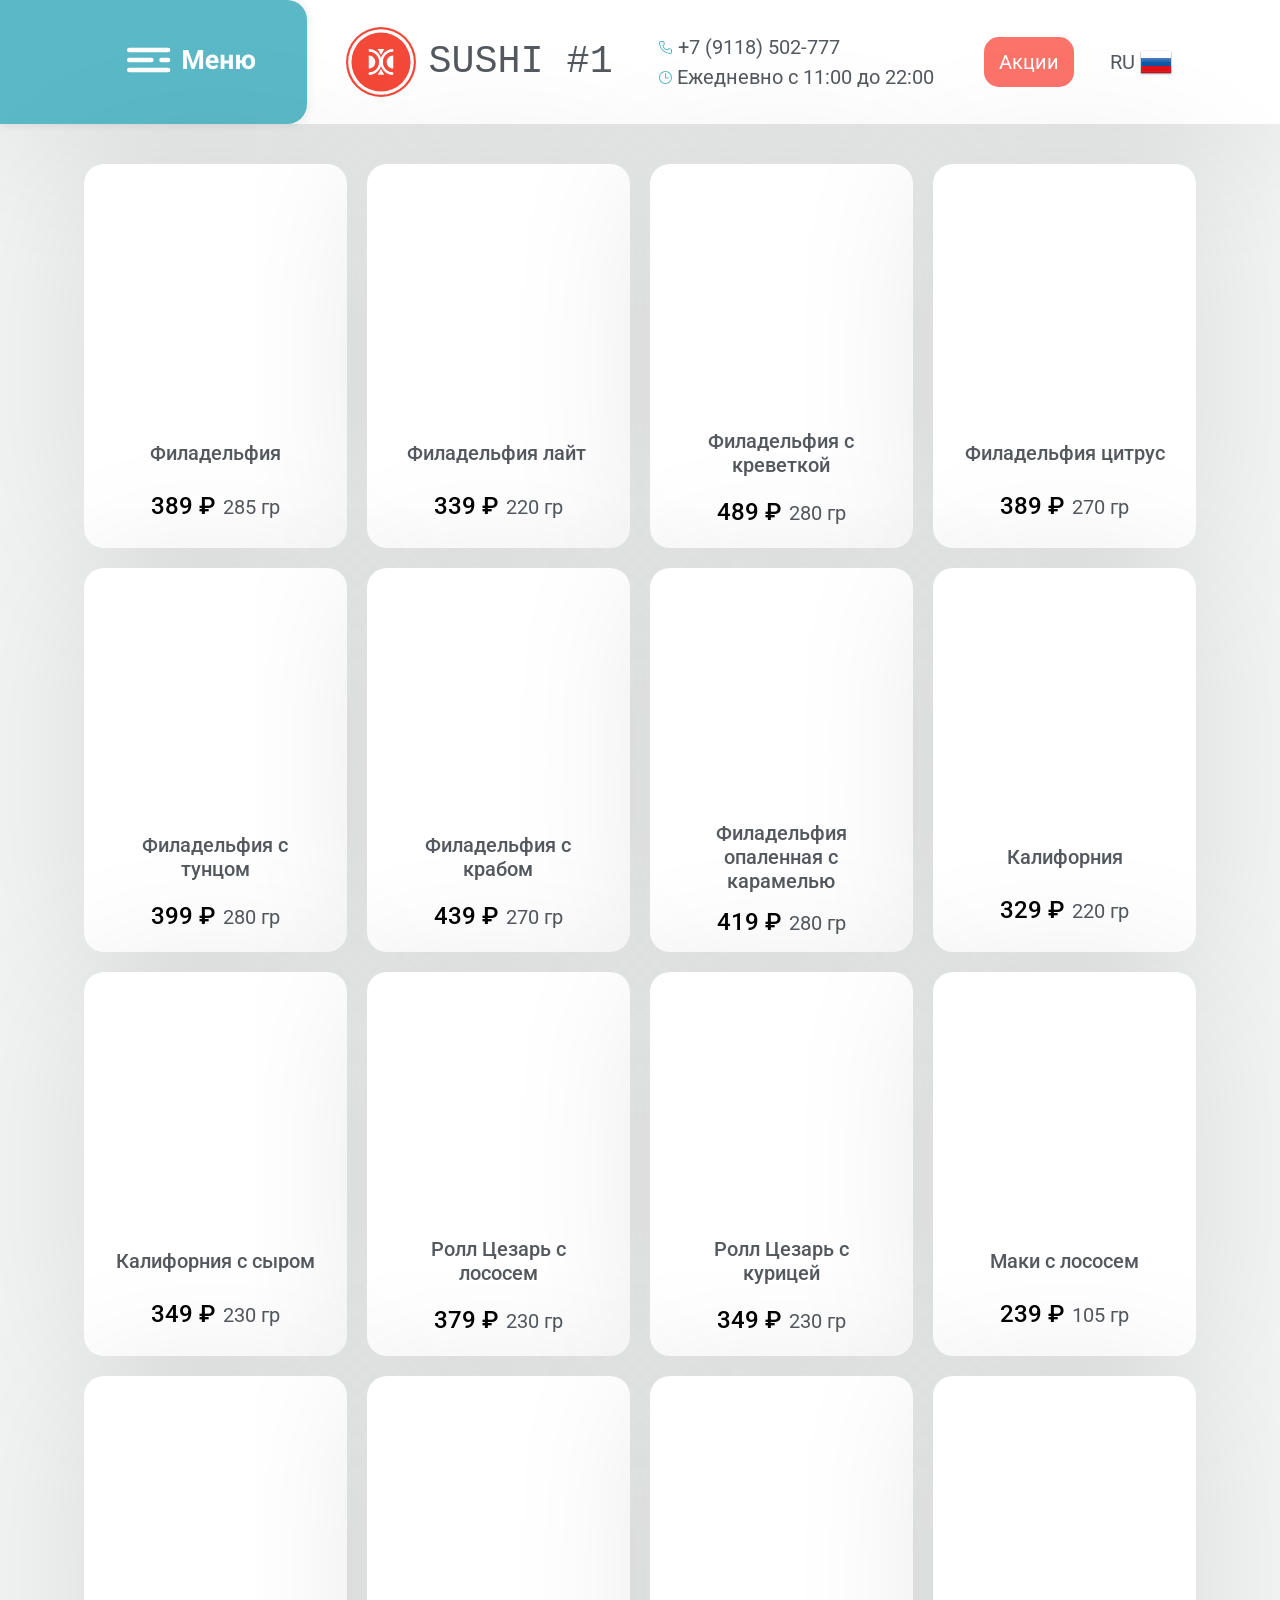
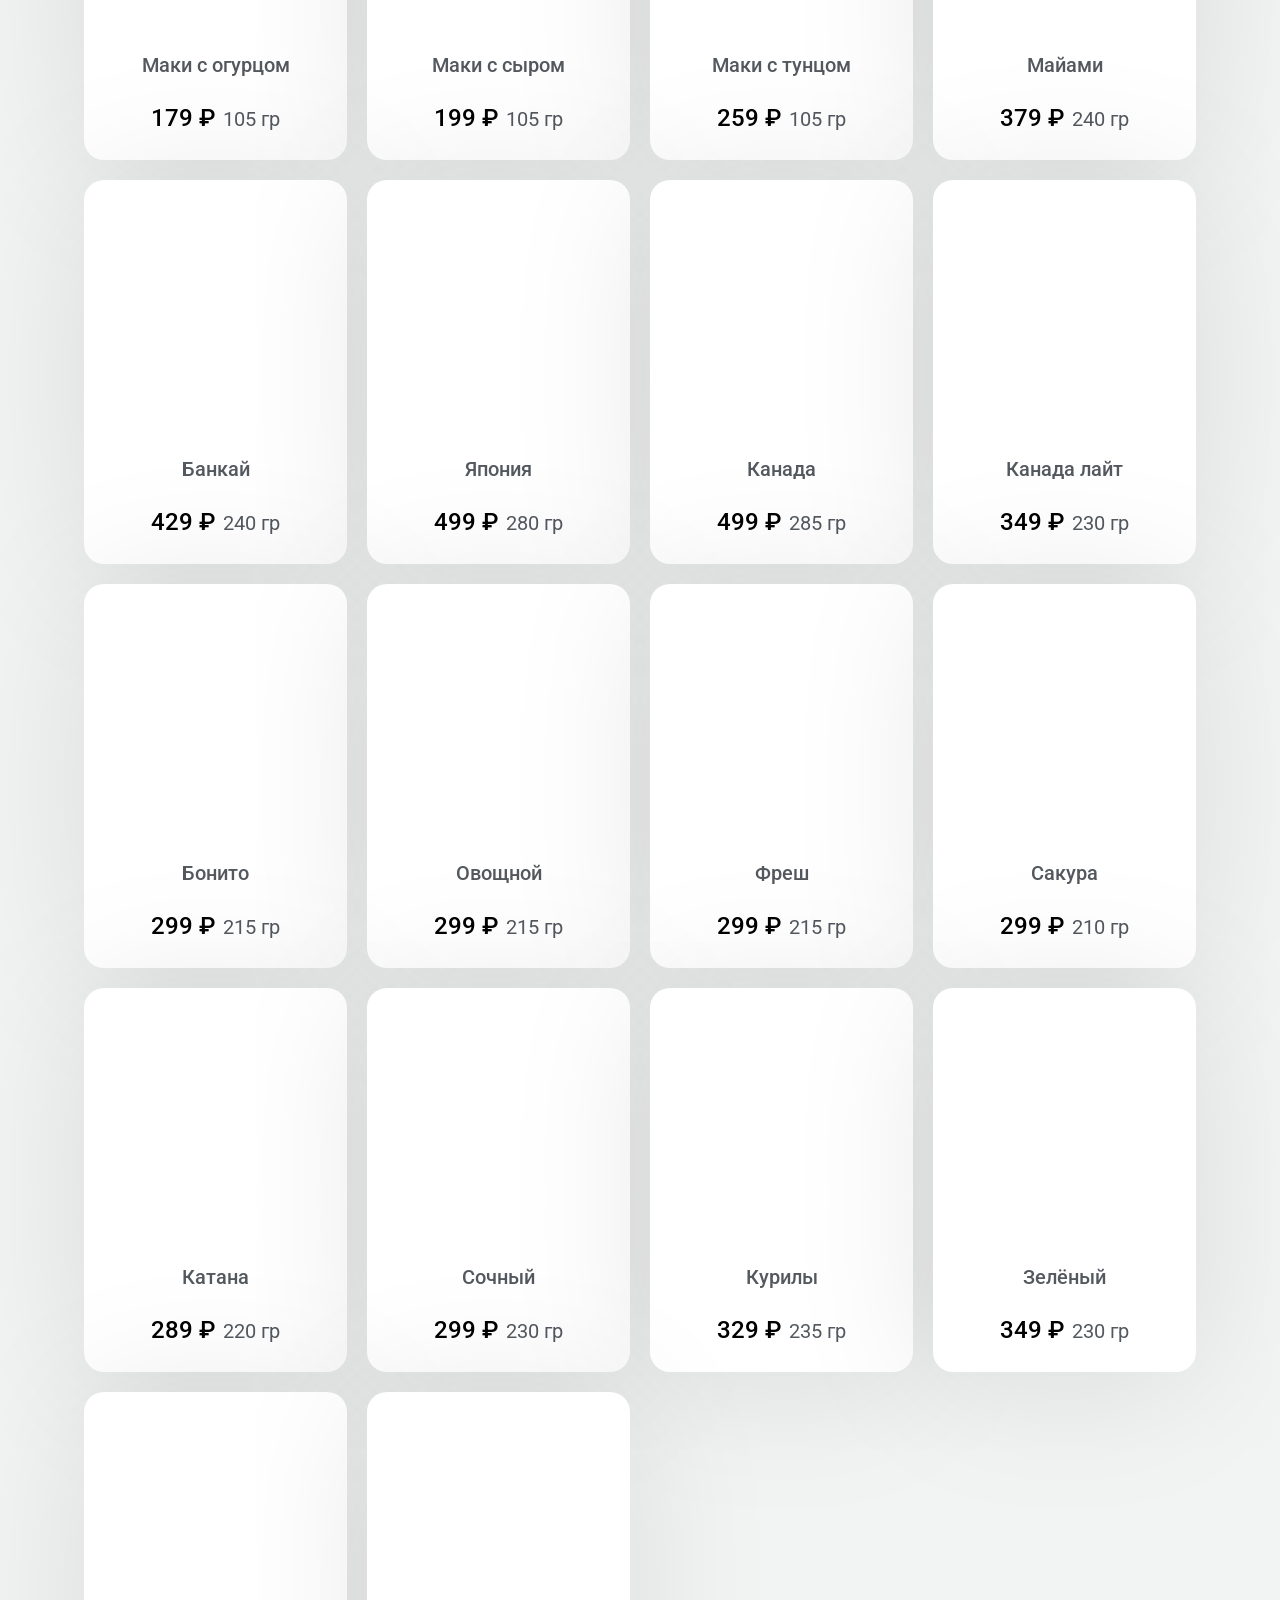
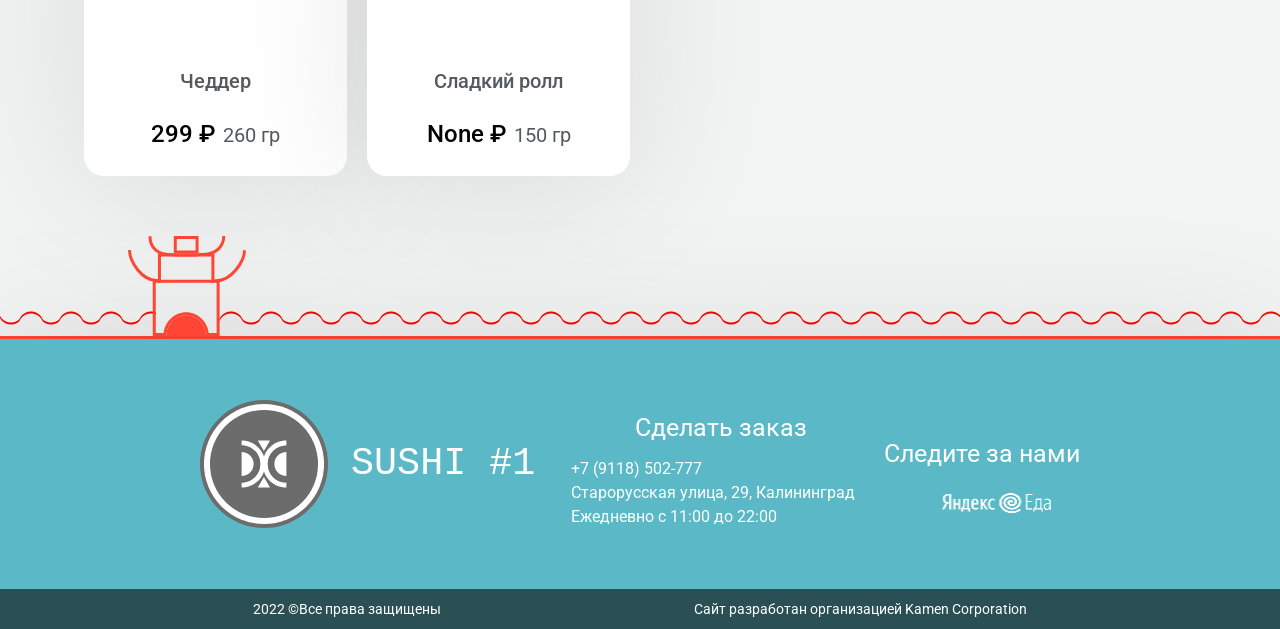
==== category/1/index.html @ 510347b5 "host" ====
<!DOCTYPE html>
<html lang="ru">
<head>
	<meta charset="utf-8">
	<meta name="viewport" content="width=device-width, initial-scale=1">
	<link href='https://fonts.googleapis.com/css?family=Roboto%3A100%2C100italic%2C200%2C200italic%2C300%2C300italic%2C400%2C400italic%2C500%2C500italic%2C600%2C600italic%2C700%2C700italic%2C800%2C800italic%2C900%2C900italic%7CRoboto+Slab%3A100%2C100italic%2C200%2C200italic%2C300%2C300italic%2C400%2C400italic%2C500%2C500italic%2C600%2C600italic%2C700%2C700italic%2C800%2C800italic%2C900%2C900italic&subset=cyrillic&ver=5.6.7' rel='stylesheet' type='text/css'>
	<link rel="stylesheet" href="https://maxcdn.bootstrapcdn.com/bootstrap/4.0.0/css/bootstrap.min.css" integrity="sha384-Gn5384xqQ1aoWXA+058RXPxPg6fy4IWvTNh0E263XmFcJlSAwiGgFAW/dAiS6JXm" crossorigin="anonymous">
    <link rel="stylesheet" href="/static/css/style.css">
    <link rel="stylesheet" href="/static/css/adaptive.css">
	<link rel="stylesheet" id="elementor-icons-shared-0-css" href="https://gotakimi.ru/wp-content/plugins/elementor/assets/lib/font-awesome/css/fontawesome.min.css?ver=5.15.1" type="text/css" media="all">
    <script src="../../static/js/script.js"></script>
	<title>
	Холодные роллы
</title>
</head>

<body>
<div class="default-header">
	<header>
		<div class="menu-button" onClick="document.location='/'" style="display: flex;">
            <img style="" width="130em" height="120em" src="../../static/media/logo/menu.svg" alt="">
        </div>
		<div onClick="document.location='/'" style="display: flex; align-items: center; cursor: pointer;">
            <img style="margin-left: 3vw;" width="70px" height="70px" src="../../static/media/logo/logo.svg" alt="">
        </div>
		<div onClick="document.location='/'" class="header-object def-header-object-label" style="cursor: pointer; font-family: 'Courier New'; font-size: calc(3vw * 1); width: 16vw; line-height: 30px">
			SUSHI #1
		</div>

		<div class="header-object" style="margin-left: 1vw; width: 300px; ">
			<div class="header-object-vertical" style="">
				<span>
					<svg xmlns="http://www.w3.org/2000/svg" width="14" height="13" viewBox="0 0 14 13" fill="none"><path d="M11.5048 13H11.4198C1.59476 12.435 0.199762 4.145 0.00476241 1.615C-0.01095 1.41829 0.0123067 1.22041 0.0731999 1.03271C0.134093 0.844999 0.231426 0.671152 0.359621 0.521126C0.487817 0.3711 0.644355 0.247844 0.820268 0.15842C0.99618 0.0689955 1.18801 0.0151609 1.38476 4.68795e-07H4.13976C4.34004 -0.000193413 4.53576 0.0597553 4.70158 0.172081C4.86739 0.284407 4.99566 0.443935 5.06976 0.630001L5.82976 2.5C5.90294 2.68177 5.9211 2.88104 5.88199 3.07305C5.84287 3.26505 5.74821 3.44134 5.60976 3.58L4.54476 4.655C4.71112 5.60037 5.16385 6.47183 5.84171 7.15148C6.51957 7.83112 7.38983 8.28615 8.33476 8.455L9.41976 7.38C9.56051 7.24308 9.73846 7.15063 9.9314 7.11417C10.1244 7.07771 10.3238 7.09887 10.5048 7.175L12.3898 7.93C12.573 8.00644 12.7294 8.13571 12.8389 8.30134C12.9484 8.46696 13.0062 8.66144 13.0048 8.86V11.5C13.0048 11.8978 12.8467 12.2794 12.5654 12.5607C12.2841 12.842 11.9026 13 11.5048 13ZM1.50476 1C1.37215 1 1.24498 1.05268 1.15121 1.14645C1.05744 1.24022 1.00476 1.36739 1.00476 1.5V1.54C1.23476 4.5 2.70976 11.5 11.4748 12C11.5405 12.0041 11.6063 11.9951 11.6685 11.9737C11.7307 11.9522 11.7881 11.9187 11.8374 11.875C11.8866 11.8314 11.9267 11.7784 11.9555 11.7192C11.9842 11.66 12.0009 11.5957 12.0048 11.53V8.86L10.1198 8.105L8.68476 9.53L8.44476 9.5C4.09476 8.955 3.50476 4.605 3.50476 4.56L3.47476 4.32L4.89476 2.885L4.14476 1H1.50476Z" fill="#5BB8C6"></path></svg>
					+7 (9118) 502-777
				</span>
				<span style="">
					<svg xmlns="http://www.w3.org/2000/svg" width="13" height="13" viewBox="0 0 13 13" fill="none"><path fill-rule="evenodd" clip-rule="evenodd" d="M0 6.5C0 2.91136 2.91136 0 6.5 0C10.0886 0 13 2.91136 13 6.5C13 10.0886 10.0886 13 6.5 13C2.91136 13 0 10.0886 0 6.5ZM6.5 1C3.46364 1 1 3.46364 1 6.5C1 9.53636 3.46364 12 6.5 12C9.53636 12 12 9.53636 12 6.5C12 3.46364 9.53636 1 6.5 1Z" fill="#5BB8C6"></path><path fill-rule="evenodd" clip-rule="evenodd" d="M6.5 2C6.77614 2 7 2.22386 7 2.5V6.5H9.5C9.77614 6.5 10 6.72386 10 7C10 7.27614 9.77614 7.5 9.5 7.5H6.5C6.22386 7.5 6 7.27614 6 7V2.5C6 2.22386 6.22386 2 6.5 2Z" fill="#5BB8C6"></path></svg>
					Ежедневно с 11:00 до 22:00
				</span>
			</div>
		</div>
		<div class="header-object header-object-default-sales" style="display: flex; cursor: pointer;" onClick="document.location='/sales/'">
            <div style="color: #fff; background-color: #fc736a; border-radius: 15px; padding: 10px 15px;">Акции</div>
        </div>

		<div class="header-object header-object-default-lang" style="display: flex; width: 60px; align-items: center; cursor: pointer; justify-content: space-evenly;">RU
            <img src="../../static/media/logo/ru.png" style="padding-left: 5px;" alt="">
        </div>
	</header>
</div>

<div class="mobile-header" style="font-size: 18px; display: none;">
	<header style="height: 170px; justify-content: space-around; flex-direction: column;">
		<div style="display: flex; justify-content: space-around; width: 90%; padding-top: 15px;">
			<div class="header-object header-object-vertical" style="margin: 0; width: unset; display: flex; flex-direction: row;">
				<img onClick="document.location='/'" style="cursor: pointer; width: 80px; margin-bottom: 10px; margin-right: 15px;" src="../../static/media/logo/logo.svg" alt="">
				<div style="display: flex; flex-direction: column; align-items: center; justify-content: space-evenly; cursorL pointer;">
					<div onClick="document.location='/'" class="" style="cursor: pointer; font-family: 'Courier New'; font-size: 30px; width: 160px; line-height: 30px margin-right: auto; margin-right: auto;">
						SUSHI #1
					</div>
				</div>
			</div>
			<div class="header-object header-object-sales" style="cursor: pointer; display: flex; justify-content: space-evenly; align-items: center;" onClick="document.location='/sales/'">
				<div style="color: #fff; background-color: #fc736a; border-radius: 15px; padding: 15px 25px;">Акции</div>
			</div>
		</div>
		<div style="display: flex; justify-content: space-evenly; width: 90%; align-items: center; padding-bottom: 15px;">
			<div style="display: flex; flex-direction: row; align-items: center; justify-content: space-evenly;">
				<span style="width: 180px; font-size: 19px;">
					<svg xmlns="http://www.w3.org/2000/svg" width="14" height="13" viewBox="0 0 14 13" fill="none"><path d="M11.5048 13H11.4198C1.59476 12.435 0.199762 4.145 0.00476241 1.615C-0.01095 1.41829 0.0123067 1.22041 0.0731999 1.03271C0.134093 0.844999 0.231426 0.671152 0.359621 0.521126C0.487817 0.3711 0.644355 0.247844 0.820268 0.15842C0.99618 0.0689955 1.18801 0.0151609 1.38476 4.68795e-07H4.13976C4.34004 -0.000193413 4.53576 0.0597553 4.70158 0.172081C4.86739 0.284407 4.99566 0.443935 5.06976 0.630001L5.82976 2.5C5.90294 2.68177 5.9211 2.88104 5.88199 3.07305C5.84287 3.26505 5.74821 3.44134 5.60976 3.58L4.54476 4.655C4.71112 5.60037 5.16385 6.47183 5.84171 7.15148C6.51957 7.83112 7.38983 8.28615 8.33476 8.455L9.41976 7.38C9.56051 7.24308 9.73846 7.15063 9.9314 7.11417C10.1244 7.07771 10.3238 7.09887 10.5048 7.175L12.3898 7.93C12.573 8.00644 12.7294 8.13571 12.8389 8.30134C12.9484 8.46696 13.0062 8.66144 13.0048 8.86V11.5C13.0048 11.8978 12.8467 12.2794 12.5654 12.5607C12.2841 12.842 11.9026 13 11.5048 13ZM1.50476 1C1.37215 1 1.24498 1.05268 1.15121 1.14645C1.05744 1.24022 1.00476 1.36739 1.00476 1.5V1.54C1.23476 4.5 2.70976 11.5 11.4748 12C11.5405 12.0041 11.6063 11.9951 11.6685 11.9737C11.7307 11.9522 11.7881 11.9187 11.8374 11.875C11.8866 11.8314 11.9267 11.7784 11.9555 11.7192C11.9842 11.66 12.0009 11.5957 12.0048 11.53V8.86L10.1198 8.105L8.68476 9.53L8.44476 9.5C4.09476 8.955 3.50476 4.605 3.50476 4.56L3.47476 4.32L4.89476 2.885L4.14476 1H1.50476Z" fill="#5BB8C6"></path></svg>
					+7 (9118) 502-777
				</span>
			</div>
			<div class="header-object header-object-vertical" style="width: 60px; margin: 0; align-items: center;">
				<div class="header-object" style="display: flex; width: 60px; align-items: center; cursor: pointer; justify-content: space-around;">RU
					<img src="../../static/media/logo/ru.png" style="padding-left: 5px;" alt="">
				</div>
			</div>
		</div>
	</header>
</div>

    
<main>


<!--<div class="default-screen">-->
<!--    -->
<!--</div>-->

<div class="default-screen">
    
	<section class="row-objects" style="width: 100%; justify-content: center;">
		
		
			<div class="list-object list-object-parent" onClick="document.location='/meal/1/'">
				<div class="list-object-category" style="background-image: url('..//static/media/food/0.jpg');"></div>
				<div style="max-width: 80%;"> <h5> Филадельфия  </h5> </div>
				<div style="margin-left: 0em; display: flex; flex-direction: raw;">
					<div style="color: #000; margin-right: 8px;"> <h4> 389 &#x20bd; </h4> </div>
					<span style="display: flex; align-items: flex-end; margin-bottom: 8px;"> <h7 >285 гр </h7> </span>
				</div>
			</div>
		
		
		
			<div class="list-object list-object-parent" onClick="document.location='/meal/2/'">
				<div class="list-object-category" style="background-image: url('..//static/media/food/-1.png');"></div>
				<div style="max-width: 80%;"> <h5> Филадельфия лайт  </h5> </div>
				<div style="margin-left: 0em; display: flex; flex-direction: raw;">
					<div style="color: #000; margin-right: 8px;"> <h4> 339 &#x20bd; </h4> </div>
					<span style="display: flex; align-items: flex-end; margin-bottom: 8px;"> <h7 >220 гр </h7> </span>
				</div>
			</div>
		
		
		
			<div class="list-object list-object-parent" onClick="document.location='/meal/3/'">
				<div class="list-object-category" style="background-image: url('..//static/media/food/-1.png');"></div>
				<div style="max-width: 80%;"> <h5> Филадельфия с креветкой  </h5> </div>
				<div style="margin-left: 0em; display: flex; flex-direction: raw;">
					<div style="color: #000; margin-right: 8px;"> <h4> 489 &#x20bd; </h4> </div>
					<span style="display: flex; align-items: flex-end; margin-bottom: 8px;"> <h7 >280 гр </h7> </span>
				</div>
			</div>
		
		
		
			<div class="list-object list-object-parent" onClick="document.location='/meal/4/'">
				<div class="list-object-category" style="background-image: url('..//static/media/food/-1.png');"></div>
				<div style="max-width: 80%;"> <h5> Филадельфия цитрус  </h5> </div>
				<div style="margin-left: 0em; display: flex; flex-direction: raw;">
					<div style="color: #000; margin-right: 8px;"> <h4> 389 &#x20bd; </h4> </div>
					<span style="display: flex; align-items: flex-end; margin-bottom: 8px;"> <h7 >270 гр </h7> </span>
				</div>
			</div>
		
		
	</section>
	
	<section class="row-objects" style="width: 100%; justify-content: center;">
		
		
			<div class="list-object list-object-parent" onClick="document.location='/meal/5/'">
				<div class="list-object-category" style="background-image: url('..//static/media/food/-1.png');"></div>
				<div style="max-width: 80%;"> <h5> Филадельфия с тунцом  </h5> </div>
				<div style="margin-left: 0em; display: flex; flex-direction: raw;">
					<div style="color: #000; margin-right: 8px;"> <h4> 399 &#x20bd; </h4> </div>
					<span style="display: flex; align-items: flex-end; margin-bottom: 8px;"> <h7 >280 гр </h7> </span>
				</div>
			</div>
		
		
		
			<div class="list-object list-object-parent" onClick="document.location='/meal/6/'">
				<div class="list-object-category" style="background-image: url('..//static/media/food/-1.png');"></div>
				<div style="max-width: 80%;"> <h5> Филадельфия с крабом  </h5> </div>
				<div style="margin-left: 0em; display: flex; flex-direction: raw;">
					<div style="color: #000; margin-right: 8px;"> <h4> 439 &#x20bd; </h4> </div>
					<span style="display: flex; align-items: flex-end; margin-bottom: 8px;"> <h7 >270 гр </h7> </span>
				</div>
			</div>
		
		
		
			<div class="list-object list-object-parent" onClick="document.location='/meal/7/'">
				<div class="list-object-category" style="background-image: url('..//static/media/food/-1.png');"></div>
				<div style="max-width: 80%;"> <h5> Филадельфия опаленная с карамелью  </h5> </div>
				<div style="margin-left: 0em; display: flex; flex-direction: raw;">
					<div style="color: #000; margin-right: 8px;"> <h4> 419 &#x20bd; </h4> </div>
					<span style="display: flex; align-items: flex-end; margin-bottom: 8px;"> <h7 >280 гр </h7> </span>
				</div>
			</div>
		
		
		
			<div class="list-object list-object-parent" onClick="document.location='/meal/8/'">
				<div class="list-object-category" style="background-image: url('..//static/media/food/-1.png');"></div>
				<div style="max-width: 80%;"> <h5> Калифорния  </h5> </div>
				<div style="margin-left: 0em; display: flex; flex-direction: raw;">
					<div style="color: #000; margin-right: 8px;"> <h4> 329 &#x20bd; </h4> </div>
					<span style="display: flex; align-items: flex-end; margin-bottom: 8px;"> <h7 >220 гр </h7> </span>
				</div>
			</div>
		
		
	</section>
	
	<section class="row-objects" style="width: 100%; justify-content: center;">
		
		
			<div class="list-object list-object-parent" onClick="document.location='/meal/9/'">
				<div class="list-object-category" style="background-image: url('..//static/media/food/-1.png');"></div>
				<div style="max-width: 80%;"> <h5> Калифорния с сыром  </h5> </div>
				<div style="margin-left: 0em; display: flex; flex-direction: raw;">
					<div style="color: #000; margin-right: 8px;"> <h4> 349 &#x20bd; </h4> </div>
					<span style="display: flex; align-items: flex-end; margin-bottom: 8px;"> <h7 >230 гр </h7> </span>
				</div>
			</div>
		
		
		
			<div class="list-object list-object-parent" onClick="document.location='/meal/10/'">
				<div class="list-object-category" style="background-image: url('..//static/media/food/-1.png');"></div>
				<div style="max-width: 80%;"> <h5> Ролл Цезарь с лососем  </h5> </div>
				<div style="margin-left: 0em; display: flex; flex-direction: raw;">
					<div style="color: #000; margin-right: 8px;"> <h4> 379 &#x20bd; </h4> </div>
					<span style="display: flex; align-items: flex-end; margin-bottom: 8px;"> <h7 >230 гр </h7> </span>
				</div>
			</div>
		
		
		
			<div class="list-object list-object-parent" onClick="document.location='/meal/11/'">
				<div class="list-object-category" style="background-image: url('..//static/media/food/-1.png');"></div>
				<div style="max-width: 80%;"> <h5> Ролл Цезарь с курицей  </h5> </div>
				<div style="margin-left: 0em; display: flex; flex-direction: raw;">
					<div style="color: #000; margin-right: 8px;"> <h4> 349 &#x20bd; </h4> </div>
					<span style="display: flex; align-items: flex-end; margin-bottom: 8px;"> <h7 >230 гр </h7> </span>
				</div>
			</div>
		
		
		
			<div class="list-object list-object-parent" onClick="document.location='/meal/12/'">
				<div class="list-object-category" style="background-image: url('..//static/media/food/-1.png');"></div>
				<div style="max-width: 80%;"> <h5> Маки с лососем  </h5> </div>
				<div style="margin-left: 0em; display: flex; flex-direction: raw;">
					<div style="color: #000; margin-right: 8px;"> <h4> 239 &#x20bd; </h4> </div>
					<span style="display: flex; align-items: flex-end; margin-bottom: 8px;"> <h7 >105 гр </h7> </span>
				</div>
			</div>
		
		
	</section>
	
	<section class="row-objects" style="width: 100%; justify-content: center;">
		
		
			<div class="list-object list-object-parent" onClick="document.location='/meal/13/'">
				<div class="list-object-category" style="background-image: url('..//static/media/food/-1.png');"></div>
				<div style="max-width: 80%;"> <h5> Маки с огурцом  </h5> </div>
				<div style="margin-left: 0em; display: flex; flex-direction: raw;">
					<div style="color: #000; margin-right: 8px;"> <h4> 179 &#x20bd; </h4> </div>
					<span style="display: flex; align-items: flex-end; margin-bottom: 8px;"> <h7 >105 гр </h7> </span>
				</div>
			</div>
		
		
		
			<div class="list-object list-object-parent" onClick="document.location='/meal/14/'">
				<div class="list-object-category" style="background-image: url('..//static/media/food/-1.png');"></div>
				<div style="max-width: 80%;"> <h5> Маки с сыром  </h5> </div>
				<div style="margin-left: 0em; display: flex; flex-direction: raw;">
					<div style="color: #000; margin-right: 8px;"> <h4> 199 &#x20bd; </h4> </div>
					<span style="display: flex; align-items: flex-end; margin-bottom: 8px;"> <h7 >105 гр </h7> </span>
				</div>
			</div>
		
		
		
			<div class="list-object list-object-parent" onClick="document.location='/meal/15/'">
				<div class="list-object-category" style="background-image: url('..//static/media/food/-1.png');"></div>
				<div style="max-width: 80%;"> <h5> Маки с тунцом  </h5> </div>
				<div style="margin-left: 0em; display: flex; flex-direction: raw;">
					<div style="color: #000; margin-right: 8px;"> <h4> 259 &#x20bd; </h4> </div>
					<span style="display: flex; align-items: flex-end; margin-bottom: 8px;"> <h7 >105 гр </h7> </span>
				</div>
			</div>
		
		
		
			<div class="list-object list-object-parent" onClick="document.location='/meal/16/'">
				<div class="list-object-category" style="background-image: url('..//static/media/food/-1.png');"></div>
				<div style="max-width: 80%;"> <h5> Майами </h5> </div>
				<div style="margin-left: 0em; display: flex; flex-direction: raw;">
					<div style="color: #000; margin-right: 8px;"> <h4> 379 &#x20bd; </h4> </div>
					<span style="display: flex; align-items: flex-end; margin-bottom: 8px;"> <h7 >240 гр </h7> </span>
				</div>
			</div>
		
		
	</section>
	
	<section class="row-objects" style="width: 100%; justify-content: center;">
		
		
			<div class="list-object list-object-parent" onClick="document.location='/meal/17/'">
				<div class="list-object-category" style="background-image: url('..//static/media/food/-1.png');"></div>
				<div style="max-width: 80%;"> <h5> Банкай  </h5> </div>
				<div style="margin-left: 0em; display: flex; flex-direction: raw;">
					<div style="color: #000; margin-right: 8px;"> <h4> 429 &#x20bd; </h4> </div>
					<span style="display: flex; align-items: flex-end; margin-bottom: 8px;"> <h7 >240 гр </h7> </span>
				</div>
			</div>
		
		
		
			<div class="list-object list-object-parent" onClick="document.location='/meal/18/'">
				<div class="list-object-category" style="background-image: url('..//static/media/food/-1.png');"></div>
				<div style="max-width: 80%;"> <h5> Япония  </h5> </div>
				<div style="margin-left: 0em; display: flex; flex-direction: raw;">
					<div style="color: #000; margin-right: 8px;"> <h4> 499 &#x20bd; </h4> </div>
					<span style="display: flex; align-items: flex-end; margin-bottom: 8px;"> <h7 >280 гр </h7> </span>
				</div>
			</div>
		
		
		
			<div class="list-object list-object-parent" onClick="document.location='/meal/19/'">
				<div class="list-object-category" style="background-image: url('..//static/media/food/-1.png');"></div>
				<div style="max-width: 80%;"> <h5> Канада  </h5> </div>
				<div style="margin-left: 0em; display: flex; flex-direction: raw;">
					<div style="color: #000; margin-right: 8px;"> <h4> 499 &#x20bd; </h4> </div>
					<span style="display: flex; align-items: flex-end; margin-bottom: 8px;"> <h7 >285 гр </h7> </span>
				</div>
			</div>
		
		
		
			<div class="list-object list-object-parent" onClick="document.location='/meal/20/'">
				<div class="list-object-category" style="background-image: url('..//static/media/food/-1.png');"></div>
				<div style="max-width: 80%;"> <h5> Канада лайт  </h5> </div>
				<div style="margin-left: 0em; display: flex; flex-direction: raw;">
					<div style="color: #000; margin-right: 8px;"> <h4> 349 &#x20bd; </h4> </div>
					<span style="display: flex; align-items: flex-end; margin-bottom: 8px;"> <h7 >230 гр </h7> </span>
				</div>
			</div>
		
		
	</section>
	
	<section class="row-objects" style="width: 100%; justify-content: center;">
		
		
			<div class="list-object list-object-parent" onClick="document.location='/meal/21/'">
				<div class="list-object-category" style="background-image: url('..//static/media/food/-1.png');"></div>
				<div style="max-width: 80%;"> <h5> Бонито  </h5> </div>
				<div style="margin-left: 0em; display: flex; flex-direction: raw;">
					<div style="color: #000; margin-right: 8px;"> <h4> 299 &#x20bd; </h4> </div>
					<span style="display: flex; align-items: flex-end; margin-bottom: 8px;"> <h7 >215 гр </h7> </span>
				</div>
			</div>
		
		
		
			<div class="list-object list-object-parent" onClick="document.location='/meal/22/'">
				<div class="list-object-category" style="background-image: url('..//static/media/food/-1.png');"></div>
				<div style="max-width: 80%;"> <h5> Овощной  </h5> </div>
				<div style="margin-left: 0em; display: flex; flex-direction: raw;">
					<div style="color: #000; margin-right: 8px;"> <h4> 299 &#x20bd; </h4> </div>
					<span style="display: flex; align-items: flex-end; margin-bottom: 8px;"> <h7 >215 гр </h7> </span>
				</div>
			</div>
		
		
		
			<div class="list-object list-object-parent" onClick="document.location='/meal/23/'">
				<div class="list-object-category" style="background-image: url('..//static/media/food/-1.png');"></div>
				<div style="max-width: 80%;"> <h5> Фреш  </h5> </div>
				<div style="margin-left: 0em; display: flex; flex-direction: raw;">
					<div style="color: #000; margin-right: 8px;"> <h4> 299 &#x20bd; </h4> </div>
					<span style="display: flex; align-items: flex-end; margin-bottom: 8px;"> <h7 >215 гр </h7> </span>
				</div>
			</div>
		
		
		
			<div class="list-object list-object-parent" onClick="document.location='/meal/24/'">
				<div class="list-object-category" style="background-image: url('..//static/media/food/-1.png');"></div>
				<div style="max-width: 80%;"> <h5> Сакура  </h5> </div>
				<div style="margin-left: 0em; display: flex; flex-direction: raw;">
					<div style="color: #000; margin-right: 8px;"> <h4> 299 &#x20bd; </h4> </div>
					<span style="display: flex; align-items: flex-end; margin-bottom: 8px;"> <h7 >210 гр </h7> </span>
				</div>
			</div>
		
		
	</section>
	
	<section class="row-objects" style="width: 100%; justify-content: center;">
		
		
			<div class="list-object list-object-parent" onClick="document.location='/meal/25/'">
				<div class="list-object-category" style="background-image: url('..//static/media/food/-1.png');"></div>
				<div style="max-width: 80%;"> <h5> Катана   </h5> </div>
				<div style="margin-left: 0em; display: flex; flex-direction: raw;">
					<div style="color: #000; margin-right: 8px;"> <h4> 289 &#x20bd; </h4> </div>
					<span style="display: flex; align-items: flex-end; margin-bottom: 8px;"> <h7 >220 гр </h7> </span>
				</div>
			</div>
		
		
		
			<div class="list-object list-object-parent" onClick="document.location='/meal/26/'">
				<div class="list-object-category" style="background-image: url('..//static/media/food/-1.png');"></div>
				<div style="max-width: 80%;"> <h5> Сочный  </h5> </div>
				<div style="margin-left: 0em; display: flex; flex-direction: raw;">
					<div style="color: #000; margin-right: 8px;"> <h4> 299 &#x20bd; </h4> </div>
					<span style="display: flex; align-items: flex-end; margin-bottom: 8px;"> <h7 >230 гр </h7> </span>
				</div>
			</div>
		
		
		
			<div class="list-object list-object-parent" onClick="document.location='/meal/27/'">
				<div class="list-object-category" style="background-image: url('..//static/media/food/-1.png');"></div>
				<div style="max-width: 80%;"> <h5> Курилы  </h5> </div>
				<div style="margin-left: 0em; display: flex; flex-direction: raw;">
					<div style="color: #000; margin-right: 8px;"> <h4> 329 &#x20bd; </h4> </div>
					<span style="display: flex; align-items: flex-end; margin-bottom: 8px;"> <h7 >235 гр </h7> </span>
				</div>
			</div>
		
		
		
			<div class="list-object list-object-parent" onClick="document.location='/meal/28/'">
				<div class="list-object-category" style="background-image: url('..//static/media/food/-1.png');"></div>
				<div style="max-width: 80%;"> <h5> Зелёный  </h5> </div>
				<div style="margin-left: 0em; display: flex; flex-direction: raw;">
					<div style="color: #000; margin-right: 8px;"> <h4> 349 &#x20bd; </h4> </div>
					<span style="display: flex; align-items: flex-end; margin-bottom: 8px;"> <h7 >230 гр </h7> </span>
				</div>
			</div>
		
		
	</section>
	
	<section class="row-objects" style="width: 100%; justify-content: center;">
		
		
			<div class="list-object list-object-parent" onClick="document.location='/meal/29/'">
				<div class="list-object-category" style="background-image: url('..//static/media/food/-1.png');"></div>
				<div style="max-width: 80%;"> <h5> Чеддер  </h5> </div>
				<div style="margin-left: 0em; display: flex; flex-direction: raw;">
					<div style="color: #000; margin-right: 8px;"> <h4> 299 &#x20bd; </h4> </div>
					<span style="display: flex; align-items: flex-end; margin-bottom: 8px;"> <h7 >260 гр </h7> </span>
				</div>
			</div>
		
		
		
			<div class="list-object list-object-parent" onClick="document.location='/meal/30/'">
				<div class="list-object-category" style="background-image: url('..//static/media/food/-1.png');"></div>
				<div style="max-width: 80%;"> <h5> Сладкий ролл  </h5> </div>
				<div style="margin-left: 0em; display: flex; flex-direction: raw;">
					<div style="color: #000; margin-right: 8px;"> <h4> None &#x20bd; </h4> </div>
					<span style="display: flex; align-items: flex-end; margin-bottom: 8px;"> <h7 >150 гр </h7> </span>
				</div>
			</div>
		
		
		
			<div class="list-object list-object-parent" style="visibility: hidden;">
				<div class="list-object-category" style="background-image: url('..//static/media/food/1.jpg');"></div>
				<div style="max-width: 80%;"> <h5> Филадельфия  </h5> </div>
				<div style="margin-left: 0em; display: flex; flex-direction: raw;">
					<div style="color: #000; margin-right: 8px;"> <h4> 389 &#x20bd; </h4> </div>
					<span style="display: flex; align-items: flex-end; margin-bottom: 8px;"> <h7 >285 гр </h7> </span>
				</div>
			</div>
		
		
		
			<div class="list-object list-object-parent" style="visibility: hidden;">
				<div class="list-object-category" style="background-image: url('..//static/media/food/1.jpg');"></div>
				<div style="max-width: 80%;"> <h5> Филадельфия  </h5> </div>
				<div style="margin-left: 0em; display: flex; flex-direction: raw;">
					<div style="color: #000; margin-right: 8px;"> <h4> 389 &#x20bd; </h4> </div>
					<span style="display: flex; align-items: flex-end; margin-bottom: 8px;"> <h7 >285 гр </h7> </span>
				</div>
			</div>
		
		
	</section>
	
</div>

<div class="small-screen">
    
	<section class="row-objects">
		
		
			<div class="list-object list-object-parent" onClick="document.location='/meal/1/'">
				<div class="list-object-category" style="background-image: url('..//static/media/food/0.jpg');"></div>
				<div style="max-width: 80%;"> <h5> Филадельфия  </h5> </div>
				<div style="margin-left: 0em; display: flex; flex-direction: raw;">
					<div style="color: #000; margin-right: 8px;"> <h4> 389 &#x20bd; </h4> </div>
					<span style="display: flex; align-items: flex-end; margin-bottom: 8px;"> <h7 >285 гр </h7> </span>
				</div>
			</div>
		
		
		
			<div class="list-object list-object-parent" onClick="document.location='/meal/2/'">
				<div class="list-object-category" style="background-image: url('..//static/media/food/-1.png');"></div>
				<div style="max-width: 80%;"> <h5> Филадельфия лайт  </h5> </div>
				<div style="margin-left: 0em; display: flex; flex-direction: raw;">
					<div style="color: #000; margin-right: 8px;"> <h4> 339 &#x20bd; </h4> </div>
					<span style="display: flex; align-items: flex-end; margin-bottom: 8px;"> <h7 >220 гр </h7> </span>
				</div>
			</div>
		
		
	</section>
    
	<section class="row-objects">
		
		
			<div class="list-object list-object-parent" onClick="document.location='/meal/3/'">
				<div class="list-object-category" style="background-image: url('..//static/media/food/-1.png');"></div>
				<div style="max-width: 80%;"> <h5> Филадельфия с креветкой  </h5> </div>
				<div style="margin-left: 0em; display: flex; flex-direction: raw;">
					<div style="color: #000; margin-right: 8px;"> <h4> 489 &#x20bd; </h4> </div>
					<span style="display: flex; align-items: flex-end; margin-bottom: 8px;"> <h7 >280 гр </h7> </span>
				</div>
			</div>
		
		
		
			<div class="list-object list-object-parent" onClick="document.location='/meal/4/'">
				<div class="list-object-category" style="background-image: url('..//static/media/food/-1.png');"></div>
				<div style="max-width: 80%;"> <h5> Филадельфия цитрус  </h5> </div>
				<div style="margin-left: 0em; display: flex; flex-direction: raw;">
					<div style="color: #000; margin-right: 8px;"> <h4> 389 &#x20bd; </h4> </div>
					<span style="display: flex; align-items: flex-end; margin-bottom: 8px;"> <h7 >270 гр </h7> </span>
				</div>
			</div>
		
		
	</section>
    
	<section class="row-objects">
		
		
			<div class="list-object list-object-parent" onClick="document.location='/meal/5/'">
				<div class="list-object-category" style="background-image: url('..//static/media/food/-1.png');"></div>
				<div style="max-width: 80%;"> <h5> Филадельфия с тунцом  </h5> </div>
				<div style="margin-left: 0em; display: flex; flex-direction: raw;">
					<div style="color: #000; margin-right: 8px;"> <h4> 399 &#x20bd; </h4> </div>
					<span style="display: flex; align-items: flex-end; margin-bottom: 8px;"> <h7 >280 гр </h7> </span>
				</div>
			</div>
		
		
		
			<div class="list-object list-object-parent" onClick="document.location='/meal/6/'">
				<div class="list-object-category" style="background-image: url('..//static/media/food/-1.png');"></div>
				<div style="max-width: 80%;"> <h5> Филадельфия с крабом  </h5> </div>
				<div style="margin-left: 0em; display: flex; flex-direction: raw;">
					<div style="color: #000; margin-right: 8px;"> <h4> 439 &#x20bd; </h4> </div>
					<span style="display: flex; align-items: flex-end; margin-bottom: 8px;"> <h7 >270 гр </h7> </span>
				</div>
			</div>
		
		
	</section>
    
	<section class="row-objects">
		
		
			<div class="list-object list-object-parent" onClick="document.location='/meal/7/'">
				<div class="list-object-category" style="background-image: url('..//static/media/food/-1.png');"></div>
				<div style="max-width: 80%;"> <h5> Филадельфия опаленная с карамелью  </h5> </div>
				<div style="margin-left: 0em; display: flex; flex-direction: raw;">
					<div style="color: #000; margin-right: 8px;"> <h4> 419 &#x20bd; </h4> </div>
					<span style="display: flex; align-items: flex-end; margin-bottom: 8px;"> <h7 >280 гр </h7> </span>
				</div>
			</div>
		
		
		
			<div class="list-object list-object-parent" onClick="document.location='/meal/8/'">
				<div class="list-object-category" style="background-image: url('..//static/media/food/-1.png');"></div>
				<div style="max-width: 80%;"> <h5> Калифорния  </h5> </div>
				<div style="margin-left: 0em; display: flex; flex-direction: raw;">
					<div style="color: #000; margin-right: 8px;"> <h4> 329 &#x20bd; </h4> </div>
					<span style="display: flex; align-items: flex-end; margin-bottom: 8px;"> <h7 >220 гр </h7> </span>
				</div>
			</div>
		
		
	</section>
    
	<section class="row-objects">
		
		
			<div class="list-object list-object-parent" onClick="document.location='/meal/9/'">
				<div class="list-object-category" style="background-image: url('..//static/media/food/-1.png');"></div>
				<div style="max-width: 80%;"> <h5> Калифорния с сыром  </h5> </div>
				<div style="margin-left: 0em; display: flex; flex-direction: raw;">
					<div style="color: #000; margin-right: 8px;"> <h4> 349 &#x20bd; </h4> </div>
					<span style="display: flex; align-items: flex-end; margin-bottom: 8px;"> <h7 >230 гр </h7> </span>
				</div>
			</div>
		
		
		
			<div class="list-object list-object-parent" onClick="document.location='/meal/10/'">
				<div class="list-object-category" style="background-image: url('..//static/media/food/-1.png');"></div>
				<div style="max-width: 80%;"> <h5> Ролл Цезарь с лососем  </h5> </div>
				<div style="margin-left: 0em; display: flex; flex-direction: raw;">
					<div style="color: #000; margin-right: 8px;"> <h4> 379 &#x20bd; </h4> </div>
					<span style="display: flex; align-items: flex-end; margin-bottom: 8px;"> <h7 >230 гр </h7> </span>
				</div>
			</div>
		
		
	</section>
    
	<section class="row-objects">
		
		
			<div class="list-object list-object-parent" onClick="document.location='/meal/11/'">
				<div class="list-object-category" style="background-image: url('..//static/media/food/-1.png');"></div>
				<div style="max-width: 80%;"> <h5> Ролл Цезарь с курицей  </h5> </div>
				<div style="margin-left: 0em; display: flex; flex-direction: raw;">
					<div style="color: #000; margin-right: 8px;"> <h4> 349 &#x20bd; </h4> </div>
					<span style="display: flex; align-items: flex-end; margin-bottom: 8px;"> <h7 >230 гр </h7> </span>
				</div>
			</div>
		
		
		
			<div class="list-object list-object-parent" onClick="document.location='/meal/12/'">
				<div class="list-object-category" style="background-image: url('..//static/media/food/-1.png');"></div>
				<div style="max-width: 80%;"> <h5> Маки с лососем  </h5> </div>
				<div style="margin-left: 0em; display: flex; flex-direction: raw;">
					<div style="color: #000; margin-right: 8px;"> <h4> 239 &#x20bd; </h4> </div>
					<span style="display: flex; align-items: flex-end; margin-bottom: 8px;"> <h7 >105 гр </h7> </span>
				</div>
			</div>
		
		
	</section>
    
	<section class="row-objects">
		
		
			<div class="list-object list-object-parent" onClick="document.location='/meal/13/'">
				<div class="list-object-category" style="background-image: url('..//static/media/food/-1.png');"></div>
				<div style="max-width: 80%;"> <h5> Маки с огурцом  </h5> </div>
				<div style="margin-left: 0em; display: flex; flex-direction: raw;">
					<div style="color: #000; margin-right: 8px;"> <h4> 179 &#x20bd; </h4> </div>
					<span style="display: flex; align-items: flex-end; margin-bottom: 8px;"> <h7 >105 гр </h7> </span>
				</div>
			</div>
		
		
		
			<div class="list-object list-object-parent" onClick="document.location='/meal/14/'">
				<div class="list-object-category" style="background-image: url('..//static/media/food/-1.png');"></div>
				<div style="max-width: 80%;"> <h5> Маки с сыром  </h5> </div>
				<div style="margin-left: 0em; display: flex; flex-direction: raw;">
					<div style="color: #000; margin-right: 8px;"> <h4> 199 &#x20bd; </h4> </div>
					<span style="display: flex; align-items: flex-end; margin-bottom: 8px;"> <h7 >105 гр </h7> </span>
				</div>
			</div>
		
		
	</section>
    
	<section class="row-objects">
		
		
			<div class="list-object list-object-parent" onClick="document.location='/meal/15/'">
				<div class="list-object-category" style="background-image: url('..//static/media/food/-1.png');"></div>
				<div style="max-width: 80%;"> <h5> Маки с тунцом  </h5> </div>
				<div style="margin-left: 0em; display: flex; flex-direction: raw;">
					<div style="color: #000; margin-right: 8px;"> <h4> 259 &#x20bd; </h4> </div>
					<span style="display: flex; align-items: flex-end; margin-bottom: 8px;"> <h7 >105 гр </h7> </span>
				</div>
			</div>
		
		
		
			<div class="list-object list-object-parent" onClick="document.location='/meal/16/'">
				<div class="list-object-category" style="background-image: url('..//static/media/food/-1.png');"></div>
				<div style="max-width: 80%;"> <h5> Майами </h5> </div>
				<div style="margin-left: 0em; display: flex; flex-direction: raw;">
					<div style="color: #000; margin-right: 8px;"> <h4> 379 &#x20bd; </h4> </div>
					<span style="display: flex; align-items: flex-end; margin-bottom: 8px;"> <h7 >240 гр </h7> </span>
				</div>
			</div>
		
		
	</section>
    
	<section class="row-objects">
		
		
			<div class="list-object list-object-parent" onClick="document.location='/meal/17/'">
				<div class="list-object-category" style="background-image: url('..//static/media/food/-1.png');"></div>
				<div style="max-width: 80%;"> <h5> Банкай  </h5> </div>
				<div style="margin-left: 0em; display: flex; flex-direction: raw;">
					<div style="color: #000; margin-right: 8px;"> <h4> 429 &#x20bd; </h4> </div>
					<span style="display: flex; align-items: flex-end; margin-bottom: 8px;"> <h7 >240 гр </h7> </span>
				</div>
			</div>
		
		
		
			<div class="list-object list-object-parent" onClick="document.location='/meal/18/'">
				<div class="list-object-category" style="background-image: url('..//static/media/food/-1.png');"></div>
				<div style="max-width: 80%;"> <h5> Япония  </h5> </div>
				<div style="margin-left: 0em; display: flex; flex-direction: raw;">
					<div style="color: #000; margin-right: 8px;"> <h4> 499 &#x20bd; </h4> </div>
					<span style="display: flex; align-items: flex-end; margin-bottom: 8px;"> <h7 >280 гр </h7> </span>
				</div>
			</div>
		
		
	</section>
    
	<section class="row-objects">
		
		
			<div class="list-object list-object-parent" onClick="document.location='/meal/19/'">
				<div class="list-object-category" style="background-image: url('..//static/media/food/-1.png');"></div>
				<div style="max-width: 80%;"> <h5> Канада  </h5> </div>
				<div style="margin-left: 0em; display: flex; flex-direction: raw;">
					<div style="color: #000; margin-right: 8px;"> <h4> 499 &#x20bd; </h4> </div>
					<span style="display: flex; align-items: flex-end; margin-bottom: 8px;"> <h7 >285 гр </h7> </span>
				</div>
			</div>
		
		
		
			<div class="list-object list-object-parent" onClick="document.location='/meal/20/'">
				<div class="list-object-category" style="background-image: url('..//static/media/food/-1.png');"></div>
				<div style="max-width: 80%;"> <h5> Канада лайт  </h5> </div>
				<div style="margin-left: 0em; display: flex; flex-direction: raw;">
					<div style="color: #000; margin-right: 8px;"> <h4> 349 &#x20bd; </h4> </div>
					<span style="display: flex; align-items: flex-end; margin-bottom: 8px;"> <h7 >230 гр </h7> </span>
				</div>
			</div>
		
		
	</section>
    
	<section class="row-objects">
		
		
			<div class="list-object list-object-parent" onClick="document.location='/meal/21/'">
				<div class="list-object-category" style="background-image: url('..//static/media/food/-1.png');"></div>
				<div style="max-width: 80%;"> <h5> Бонито  </h5> </div>
				<div style="margin-left: 0em; display: flex; flex-direction: raw;">
					<div style="color: #000; margin-right: 8px;"> <h4> 299 &#x20bd; </h4> </div>
					<span style="display: flex; align-items: flex-end; margin-bottom: 8px;"> <h7 >215 гр </h7> </span>
				</div>
			</div>
		
		
		
			<div class="list-object list-object-parent" onClick="document.location='/meal/22/'">
				<div class="list-object-category" style="background-image: url('..//static/media/food/-1.png');"></div>
				<div style="max-width: 80%;"> <h5> Овощной  </h5> </div>
				<div style="margin-left: 0em; display: flex; flex-direction: raw;">
					<div style="color: #000; margin-right: 8px;"> <h4> 299 &#x20bd; </h4> </div>
					<span style="display: flex; align-items: flex-end; margin-bottom: 8px;"> <h7 >215 гр </h7> </span>
				</div>
			</div>
		
		
	</section>
    
	<section class="row-objects">
		
		
			<div class="list-object list-object-parent" onClick="document.location='/meal/23/'">
				<div class="list-object-category" style="background-image: url('..//static/media/food/-1.png');"></div>
				<div style="max-width: 80%;"> <h5> Фреш  </h5> </div>
				<div style="margin-left: 0em; display: flex; flex-direction: raw;">
					<div style="color: #000; margin-right: 8px;"> <h4> 299 &#x20bd; </h4> </div>
					<span style="display: flex; align-items: flex-end; margin-bottom: 8px;"> <h7 >215 гр </h7> </span>
				</div>
			</div>
		
		
		
			<div class="list-object list-object-parent" onClick="document.location='/meal/24/'">
				<div class="list-object-category" style="background-image: url('..//static/media/food/-1.png');"></div>
				<div style="max-width: 80%;"> <h5> Сакура  </h5> </div>
				<div style="margin-left: 0em; display: flex; flex-direction: raw;">
					<div style="color: #000; margin-right: 8px;"> <h4> 299 &#x20bd; </h4> </div>
					<span style="display: flex; align-items: flex-end; margin-bottom: 8px;"> <h7 >210 гр </h7> </span>
				</div>
			</div>
		
		
	</section>
    
	<section class="row-objects">
		
		
			<div class="list-object list-object-parent" onClick="document.location='/meal/25/'">
				<div class="list-object-category" style="background-image: url('..//static/media/food/-1.png');"></div>
				<div style="max-width: 80%;"> <h5> Катана   </h5> </div>
				<div style="margin-left: 0em; display: flex; flex-direction: raw;">
					<div style="color: #000; margin-right: 8px;"> <h4> 289 &#x20bd; </h4> </div>
					<span style="display: flex; align-items: flex-end; margin-bottom: 8px;"> <h7 >220 гр </h7> </span>
				</div>
			</div>
		
		
		
			<div class="list-object list-object-parent" onClick="document.location='/meal/26/'">
				<div class="list-object-category" style="background-image: url('..//static/media/food/-1.png');"></div>
				<div style="max-width: 80%;"> <h5> Сочный  </h5> </div>
				<div style="margin-left: 0em; display: flex; flex-direction: raw;">
					<div style="color: #000; margin-right: 8px;"> <h4> 299 &#x20bd; </h4> </div>
					<span style="display: flex; align-items: flex-end; margin-bottom: 8px;"> <h7 >230 гр </h7> </span>
				</div>
			</div>
		
		
	</section>
    
	<section class="row-objects">
		
		
			<div class="list-object list-object-parent" onClick="document.location='/meal/27/'">
				<div class="list-object-category" style="background-image: url('..//static/media/food/-1.png');"></div>
				<div style="max-width: 80%;"> <h5> Курилы  </h5> </div>
				<div style="margin-left: 0em; display: flex; flex-direction: raw;">
					<div style="color: #000; margin-right: 8px;"> <h4> 329 &#x20bd; </h4> </div>
					<span style="display: flex; align-items: flex-end; margin-bottom: 8px;"> <h7 >235 гр </h7> </span>
				</div>
			</div>
		
		
		
			<div class="list-object list-object-parent" onClick="document.location='/meal/28/'">
				<div class="list-object-category" style="background-image: url('..//static/media/food/-1.png');"></div>
				<div style="max-width: 80%;"> <h5> Зелёный  </h5> </div>
				<div style="margin-left: 0em; display: flex; flex-direction: raw;">
					<div style="color: #000; margin-right: 8px;"> <h4> 349 &#x20bd; </h4> </div>
					<span style="display: flex; align-items: flex-end; margin-bottom: 8px;"> <h7 >230 гр </h7> </span>
				</div>
			</div>
		
		
	</section>
    
	<section class="row-objects">
		
		
			<div class="list-object list-object-parent" onClick="document.location='/meal/29/'">
				<div class="list-object-category" style="background-image: url('..//static/media/food/-1.png');"></div>
				<div style="max-width: 80%;"> <h5> Чеддер  </h5> </div>
				<div style="margin-left: 0em; display: flex; flex-direction: raw;">
					<div style="color: #000; margin-right: 8px;"> <h4> 299 &#x20bd; </h4> </div>
					<span style="display: flex; align-items: flex-end; margin-bottom: 8px;"> <h7 >260 гр </h7> </span>
				</div>
			</div>
		
		
		
			<div class="list-object list-object-parent" onClick="document.location='/meal/30/'">
				<div class="list-object-category" style="background-image: url('..//static/media/food/-1.png');"></div>
				<div style="max-width: 80%;"> <h5> Сладкий ролл  </h5> </div>
				<div style="margin-left: 0em; display: flex; flex-direction: raw;">
					<div style="color: #000; margin-right: 8px;"> <h4> None &#x20bd; </h4> </div>
					<span style="display: flex; align-items: flex-end; margin-bottom: 8px;"> <h7 >150 гр </h7> </span>
				</div>
			</div>
		
		
	</section>
    
</div>

</main>
<style>
	.list-object-parent {
		display: flex;
        flex-direction: column;
		justify-content: space-evenly;

		cursor: pointer;
		width: 30vw;
		height: 30vw;

		margin: 0 10px;
		min-height: 370px;
		max-height: 390px;

		background-color: #fff;
        box-shadow: 0 10px 150px rgba(0,0,0,0.1);
		align-items: center;
	}
	.list-object-category {
		width: 85%;
		height: 90%;

		max-height: 200px;

        background-color: #fff;
		border-radius: 20px;

<!--		box-shadow: 0 0px 10px rgba(0,0,0,0.05);-->
		margin-left: 0;
		margin-right: 0;
		margin-top: 20px;
		margin-bottom: 20px;

		background-size: cover;
		background-repeat: no-repeat;
		background-position: center;
	}
	.list-object-parent:hover {
		box-shadow: 0 0px 10px rgba(0,0,0,0.2);
	}
</style>



<footer style="margin-top: 3em; ">
	<div>
		<div class="wave" style="z-index: -1; position: absolute; margin-top: 50px; height: 50px; width: 100%;"><div class="subwave"></div></div>
<!--		<div class="wave" style="box-shadow: z-index: 0; position: absolute; margin-top: 85px; height: 50px; width: 100%;"><div class="subwave"></div></div>-->
<!--		<div style="box-shadow: inset 0 0 50px rgba(91,186,200,0.9); z-index: 5; position: absolute; margin-top: 85px; height 500px;"></div>-->
		<div style="margin-left: 10%;">
			<div style="z-index: -1; margin-left: 28px; position: absolute; height: 100px; width: 62px; background-color: #f2f3f3"></div>
			<img src="../../static/media/logo/house1.svg" alt="" height="100px" >
		</div>
	</div>
	<div style="width: 100%; border-top: 3px solid #ff4432;"></div>

	<div class="default-header" style="font-size: 16px;">
		<header style="margin: 0; height: 250px; width: 100%; justify-content: center; background-color: #5bb9c7; color: #fff">

			<div style="display: flex; flex-direction: row; justify-content: center; align-items: center;">
				<div style="display: flex; align-items: center; cursor: pointer;">
					<img onClick="document.location='/'" class="main-logo" style="width: 10vw; height: 10vw" src="../../static/media/logo/logo.svg" alt="">
				</div>
				<div onClick="document.location='/'" class="header-object def-header-object-label" style="display: flex; justify-content: center; cursor: pointer; font-family: 'Courier New'; font-size: calc(3vw * 1); width: 16vw; line-height: 30px">
					SUSHI #1
				</div>
			</div>


			<div class="header-object" style="margin-left: 1vw; width: 300px; ">
				<div style="margin: 10px 0; font-size: 25px; font-weight: semi-bold; align-items: center; display: flex; justify-content: center;">Сделать заказ</div>

				<div class="header-object-vertical" style="align-items: flex-start;">
					<div style="display: flex; flex-direction: column; justify-content: flex-start; align-items: flex-start;">
						<span>
<!--							<svg xmlns="http://www.w3.org/2000/svg" width="14" height="13" viewBox="0 0 14 13" fill="#000"><path d="M11.5048 13H11.4198C1.59476 12.435 0.199762 4.145 0.00476241 1.615C-0.01095 1.41829 0.0123067 1.22041 0.0731999 1.03271C0.134093 0.844999 0.231426 0.671152 0.359621 0.521126C0.487817 0.3711 0.644355 0.247844 0.820268 0.15842C0.99618 0.0689955 1.18801 0.0151609 1.38476 4.68795e-07H4.13976C4.34004 -0.000193413 4.53576 0.0597553 4.70158 0.172081C4.86739 0.284407 4.99566 0.443935 5.06976 0.630001L5.82976 2.5C5.90294 2.68177 5.9211 2.88104 5.88199 3.07305C5.84287 3.26505 5.74821 3.44134 5.60976 3.58L4.54476 4.655C4.71112 5.60037 5.16385 6.47183 5.84171 7.15148C6.51957 7.83112 7.38983 8.28615 8.33476 8.455L9.41976 7.38C9.56051 7.24308 9.73846 7.15063 9.9314 7.11417C10.1244 7.07771 10.3238 7.09887 10.5048 7.175L12.3898 7.93C12.573 8.00644 12.7294 8.13571 12.8389 8.30134C12.9484 8.46696 13.0062 8.66144 13.0048 8.86V11.5C13.0048 11.8978 12.8467 12.2794 12.5654 12.5607C12.2841 12.842 11.9026 13 11.5048 13ZM1.50476 1C1.37215 1 1.24498 1.05268 1.15121 1.14645C1.05744 1.24022 1.00476 1.36739 1.00476 1.5V1.54C1.23476 4.5 2.70976 11.5 11.4748 12C11.5405 12.0041 11.6063 11.9951 11.6685 11.9737C11.7307 11.9522 11.7881 11.9187 11.8374 11.875C11.8866 11.8314 11.9267 11.7784 11.9555 11.7192C11.9842 11.66 12.0009 11.5957 12.0048 11.53V8.86L10.1198 8.105L8.68476 9.53L8.44476 9.5C4.09476 8.955 3.50476 4.605 3.50476 4.56L3.47476 4.32L4.89476 2.885L4.14476 1H1.50476Z" fill="#5BB8C6"></path></svg>-->
							+7 (9118) 502-777
						</span>
						<div style="display: flex; flex-direction: column; justify-content: flex-start;">
							<span>Старорусская улица, 29, Калининград</span>
						</div>

						<span style="">
<!--							<svg xmlns="http://www.w3.org/2000/svg" width="13" height="13" viewBox="0 0 13 13" fill="#fff"><path fill-rule="evenodd" clip-rule="evenodd" d="M0 6.5C0 2.91136 2.91136 0 6.5 0C10.0886 0 13 2.91136 13 6.5C13 10.0886 10.0886 13 6.5 13C2.91136 13 0 10.0886 0 6.5ZM6.5 1C3.46364 1 1 3.46364 1 6.5C1 9.53636 3.46364 12 6.5 12C9.53636 12 12 9.53636 12 6.5C12 3.46364 9.53636 1 6.5 1Z" fill="#5BB8C6"></path><path fill-rule="evenodd" clip-rule="evenodd" d="M6.5 2C6.77614 2 7 2.22386 7 2.5V6.5H9.5C9.77614 6.5 10 6.72386 10 7C10 7.27614 9.77614 7.5 9.5 7.5H6.5C6.22386 7.5 6 7.27614 6 7V2.5C6 2.22386 6.22386 2 6.5 2Z" fill="#5BB8C6"></path></svg>-->
							Ежедневно с 11:00 до 22:00
						</span>
					</div>
				</div>
			</div>
			<div>
				<div style="margin: 20px 0; font-size: 25px; font-weight: semi-bold; align-items: center; display: flex; justify-content: center;">Следите за нами</div>

				<div style="display: flex; justify-content: center; align-items: center;">
<!--					<img class="brand" style="filter: invert(1); cursor: pointer;" onClick="window.open('https://www.instagram.com/sushi1.kld/', '_blank');" src="../static/media/logo/insta.svg" width="30" height="30" alt="">-->
					<div style="width: 30px;"></div>
					<img class="brand" onClick="window.open('https://eda.yandex.ru/restaurant/sushi__1', '_blank');" style="cursor: pointer; filter: invert(1); width: 110px; height: 20px;" src="../../static/media/logo/yandex-eda2.png" alt="">
				</div>
			</div>
		</header>
	</div>

	<div class="mobile-header" style="font-size: 18px; display: none;">
		<header style="height: 170px; justify-content: space-around; flex-direction: column; margin: 0; padding: 100px 0; background-color: #5bb9c7; color: #fff">
			<div style="display: flex; justify-content: space-around; width: 90%; padding-top: 15px;">
				<div class="header-object header-object-vertical" style="margin: 0; width: unset; display: flex; flex-direction: row;">
					<img onClick="document.location='/'" style="cursor: pointer; width: 80px; margin-bottom: 10px; margin-right: 15px;" src="../../static/media/logo/logo.svg" alt="">
					<div style="display: flex; flex-direction: column; align-items: center; justify-content: space-evenly;">
						<div onClick="document.location='/'" style="cursor: pointer; font-family: 'Courier New'; font-size: 30px; width: 160px; line-height: 30px margin-right: auto; margin-right: auto;">
							SUSHI #1
						</div>
						<div style="display: flex; justify-content: space-around; width: 100%; align-items: center; ">
<!--							<img class="brand" style="cursor: pointer; filter: invert(1);" onClick="window.open('https://www.instagram.com/sushi1.kld/', '_blank');" src="../static/media/logo/insta.svg" width="30" height="30" alt="">-->
							<img class="brand" onClick="window.open('https://eda.yandex.ru/restaurant/sushi__1', '_blank');" style="cursor: pointer; filter: invert(1); width: 110px; height: 20px;" src="../../static/media/logo/yandex-eda2.png" width="100%" alt="">
						</div>
					</div>
				</div>
				<div class="header-object header-object-sales" style="display: flex; justify-content: space-evenly; align-items: center; cursor: pointer;" onClick="document.location='/sales/'">
					<div style="color: #fff; background-color: #fc736a; border-radius: 15px; padding: 15px 25px; ">Акции</div>
				</div>
			</div>
			<div style="margin-top: 20px; display: flex; justify-content: space-evenly; width: 90%; align-items: center; padding-bottom: 15px;">
				<div style="display: flex; flex-direction: row; align-items: center; justify-content: space-evenly;">
					<span style="width: 180px; font-size: 19px;">
						<svg xmlns="http://www.w3.org/2000/svg" width="14" height="13" viewBox="0 0 14 13" fill="none"><path d="M11.5048 13H11.4198C1.59476 12.435 0.199762 4.145 0.00476241 1.615C-0.01095 1.41829 0.0123067 1.22041 0.0731999 1.03271C0.134093 0.844999 0.231426 0.671152 0.359621 0.521126C0.487817 0.3711 0.644355 0.247844 0.820268 0.15842C0.99618 0.0689955 1.18801 0.0151609 1.38476 4.68795e-07H4.13976C4.34004 -0.000193413 4.53576 0.0597553 4.70158 0.172081C4.86739 0.284407 4.99566 0.443935 5.06976 0.630001L5.82976 2.5C5.90294 2.68177 5.9211 2.88104 5.88199 3.07305C5.84287 3.26505 5.74821 3.44134 5.60976 3.58L4.54476 4.655C4.71112 5.60037 5.16385 6.47183 5.84171 7.15148C6.51957 7.83112 7.38983 8.28615 8.33476 8.455L9.41976 7.38C9.56051 7.24308 9.73846 7.15063 9.9314 7.11417C10.1244 7.07771 10.3238 7.09887 10.5048 7.175L12.3898 7.93C12.573 8.00644 12.7294 8.13571 12.8389 8.30134C12.9484 8.46696 13.0062 8.66144 13.0048 8.86V11.5C13.0048 11.8978 12.8467 12.2794 12.5654 12.5607C12.2841 12.842 11.9026 13 11.5048 13ZM1.50476 1C1.37215 1 1.24498 1.05268 1.15121 1.14645C1.05744 1.24022 1.00476 1.36739 1.00476 1.5V1.54C1.23476 4.5 2.70976 11.5 11.4748 12C11.5405 12.0041 11.6063 11.9951 11.6685 11.9737C11.7307 11.9522 11.7881 11.9187 11.8374 11.875C11.8866 11.8314 11.9267 11.7784 11.9555 11.7192C11.9842 11.66 12.0009 11.5957 12.0048 11.53V8.86L10.1198 8.105L8.68476 9.53L8.44476 9.5C4.09476 8.955 3.50476 4.605 3.50476 4.56L3.47476 4.32L4.89476 2.885L4.14476 1H1.50476Z" fill="#5BB8C6"></path></svg>
						+7 (9118) 502-777
					</span>
				</div>
				<div class="header-object header-object-vertical" style="width: 60px; margin: 0; align-items: center;">
					<div class="header-object" style="display: flex; width: 60px; align-items: center; cursor: pointer; justify-content: space-around;">RU
						<img src="../../static/media/logo/ru.png" style="padding-left: 5px;" alt="">
					</div>
				</div>
			</div>
		</header>
	</div>

	<div class="corp" style="background-color: #2a5055; height: 40px; width: 100%; display: flex; align-items: center; justify-content: space-evenly; color: #fff; font-size: 14px;">
		<div style="overflow: hidden;">2022 ©Все права защищены</div>
		<div style="overflow: hidden;">Сайт разработан организацией Kamen Corporation</div>
	</div>
</footer>

</body>
</html>
---- static/css/style.css ----
html {
        height: 100%;
        width: 100%;
    }
    body {
        background-color: #f2f3f3;
        color: #54595F;
        margin: 0;
        padding: 0;
        width: 100%;
        height: 100%;
        font-size: 20px !important;
    }
    header {
        background-color: #ffffff;
        width: 100%;

        box-shadow: 0 10px 150px rgba(0,0,0,0.1);
        height: 6.2em;
        margin-bottom: 2em;
        align-items: center;
        display: flex !important;
        justify-content: flex-start;
    }
    .header-center {
        align-items: center;
        display: flex;
        width: 100%;
        justify-content: flex-start;
    }
    .header-object {
        width: 100px;
        padding: 0em 0em;
        margin: 0em 1vw;
    }
    .header-object-vertical {
        display: flex;
        flex-direction: column;
        width: 300px;
        padding-left: 0;
        margin-left: 0em;
        margin-right: 5em;
    }
    main {
        width: 65%;
        margin-left:  auto;
        margin-right:  auto;
        /*display: flex;*/
        /*justify-content: space-between;*/
        /*align-items: center;*/
    }
    .row-objects{
        margin: 20px auto;
        display: flex;
        justify-content: space-evenly;
        align-items: center;
        /*flex-wrap: wrap;*/
        /*margin-top: 100px;*/
    }
    .list-object{
        box-shadow: 0 0px 10px rgba(0,0,0,0.1);
        background-color: #666;
        min-width: 263px;
        /*max-height: 263px;*/
        width: 40vw;
        height: 40vw;

        max-height: 270px;

        border-radius: 20px;
        text-align: center;
        margin: 0 1vw;

    }
    .menu-button {
   		cursor: pointer;
        /*background-color: #FFC033;*/
        /*background-color: #fc736a;*/
        background-color: #5bb9c7;
        width: 24vw;
        height: 6.2em;
        padding-right: 50px;

        /*position: absolute;*/
        border-top-right-radius: 20px;
        border-bottom-right-radius: 20px;
        box-shadow: 0 0px 10px rgba(0,0,0,0.1);

        display: flex;
        justify-content: flex-end;
    }
    .small-screen {
        display: none;
    }
    .mobile-header {
        display: none;
    }
    .splide__slide__container {
        background-repeat: no-repeat;
        display: flex;
        justify-content: space-evenly;
        width: 100%;
    }
    .banner-small-image {

    }

    .small-screen .row-objects{
        justify-content: center;
    }

.wave,.subwave {

  height: 50px;
  position: relative;
}

.wave:before{

  content: "";
  position: absolute;
  left: 0;
  bottom: 0;
  right: 0;
  background-repeat: repeat;
  height: 20px;
  background-size: 40px 20px;
  background-image: radial-gradient(circle at 11px -6px, transparent 12px, red 13px);
}

.wave:after{
    background-color: #red;

  content: "";
  position: absolute;
  background-repeat: repeat;
  height: 10px;
  background-size: 40px 10px;
  background-image: radial-gradient(circle at 25px 13px, red 12px, transparent 13px);
  right: 0;
  left: 6px;
  bottom: 15px;
}
.subwave{
  height: 50px;
  position: relative;
  z-index: 2;
}
.subwave:before{
  content: "";
  position: absolute;
  left: 0;
  bottom: -2px;
  right: 0;
  background-repeat: repeat;
  height: 20px;
  background-size: 40px 20px;
  background-image: radial-gradient(circle at 11px -6px, transparent 12px, #eee 13px);
}
.subwave:after{
  content: "";
  position: absolute;
  background-repeat: repeat;
  height: 10px;
  background-size: 40px 10px;
  background-image: radial-gradient(circle at 25px 13px, #eee 12px, transparent 13px);
  right: 0;
  left: 6px;
  bottom: 13px;
}
.brand {
    cursor: pointer;
    transition: 0.3s;
}
.brand:hover {
    filter: invert(0) !important;
}

.main-logo{
    cursor: pointer;
    transition: 0.3s;
    filter: saturate(0);
}
.main-logo:hover{
    filter: saturate(1);
}
---- static/css/adaptive.css ----
/*wide screen*/

@media only screen and (max-width: 1190px) {
    h5, h4, h7 {
        font-size: 20px;
    }
    .list-object {
        min-width: unset;
        max-width: 263px;
        max-height: 270px;
        height: 22vw;
    }
    .row-objects {
        justify-content: space-around;
    }
    main{
        width: 95%;
    }
    .list-object-parent {

    }
    .def-slider {
        height: 22vw !important;
    }
    .def-slider .splide__track .splide__list .splide__slide {
        height: 22vw !important;
    }
}
/*meidum desktops*/

@media only screen and (max-width: 1100px) {

    .header-object-default-lang {
        display: none !important;
    }
    .default-header header{
        justify-content: space-start;
    }

}
@media only screen and (max-width: 900px) {
    .header-object-default-sales {
        display: none !important;
    }
    .def-header-object-label {
        font-size: 28px !important;
        width: 150px !important;
    }

}
/*small devices*/
@media only screen and (max-width: 768px) {
    .default-header {
        display: none;
    }
    .mobile-header {
        display: unset !important;
    }
    .small-screen {
        display: block;
    }
    .default-screen {
    display: none;
    }
    .list-object {
        height: 40vw;
    }
    .header-object {
        margin: 0 10px;
    }

    /*categories*/
    .list-object-parent {
		width: 40vw !important;
		height: 50vw !important;
        min-height: 250px !important;
    }
    h5, h4, h7 {
        font-size: 20px;
    }
    .list-object-category {
        width: 35vw !important;
        height: 30vw !important;
    }
    .def-slider {
        display: none !important;
    }
    .small-slider {
        display: block !important;
    }
    .def-header-object-label {
        font-size: 80px !important;
        width: 150px !important;
    }
    .slider-div {
        display: flex;
        justify-content: space-evenly;
    }

    /*meal*/
    .main-frame {
        width: 90% !important;
    }
    .for-food-image {
        margin: 0 !important;
        margin-bottom: 40px !important;
        flex-direction: row;
        justify-content: center;

        height: unset !important;
        width: 100% !important;
    }
    .food-window {
        flex-direction: column;
    }
    .food-image {
        /*background-size: cover !important;*/
        width: 100% !important;
        height: auto !important;
    }
    .description-frame {
        height: 100% !important;
        margin-top: 0 !important;
        margin-bottom: 100px !important;
    }
    .description-frame span{
        margin: 10px 0 !important;
        }
    .corp {
        flex-direction: column;
        font-size: 12px !important;
        height: 60px !important;
    }
}

@media only screen and (max-width: 600px) {
    h5, h4, h7 {
        font-size: 15px; !important;
    }
}
/**/

@media only screen and (max-width: 430px) {
    .header-object-sales {
        display: none !important;
    }
}
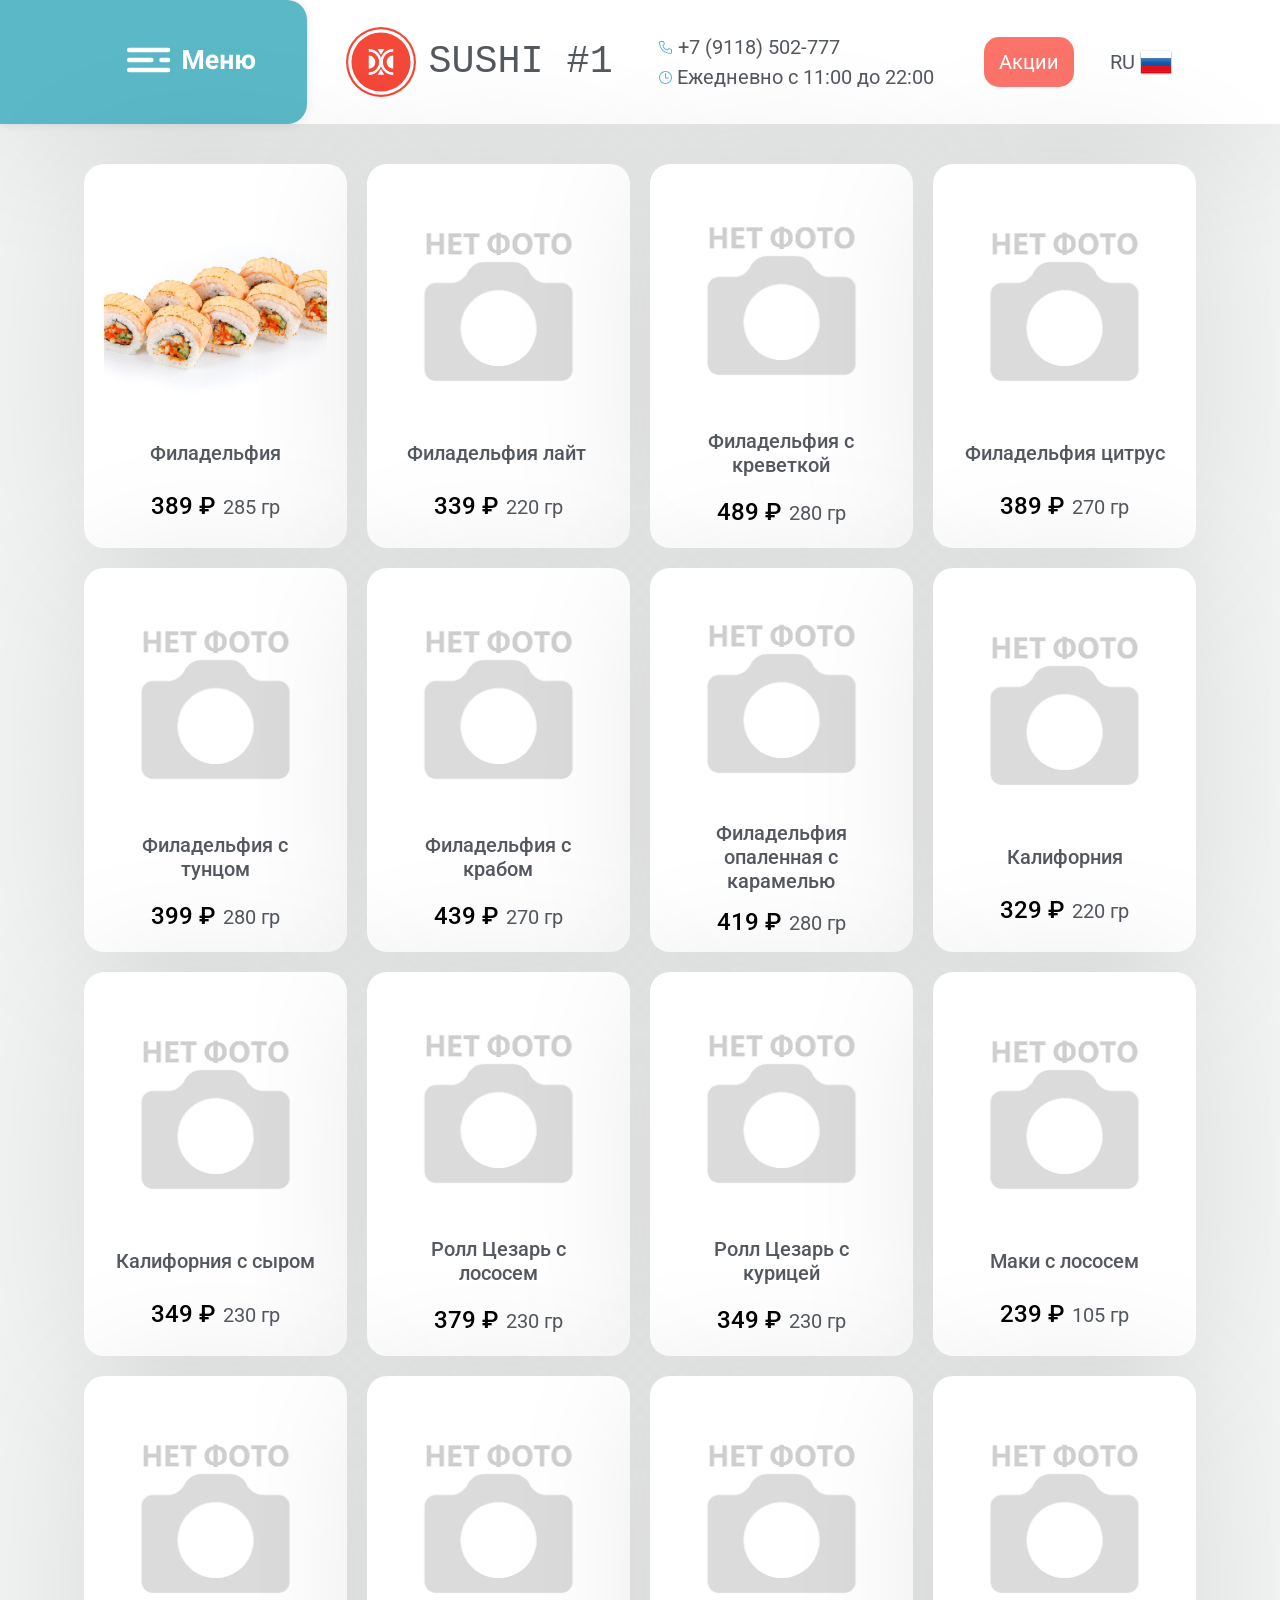
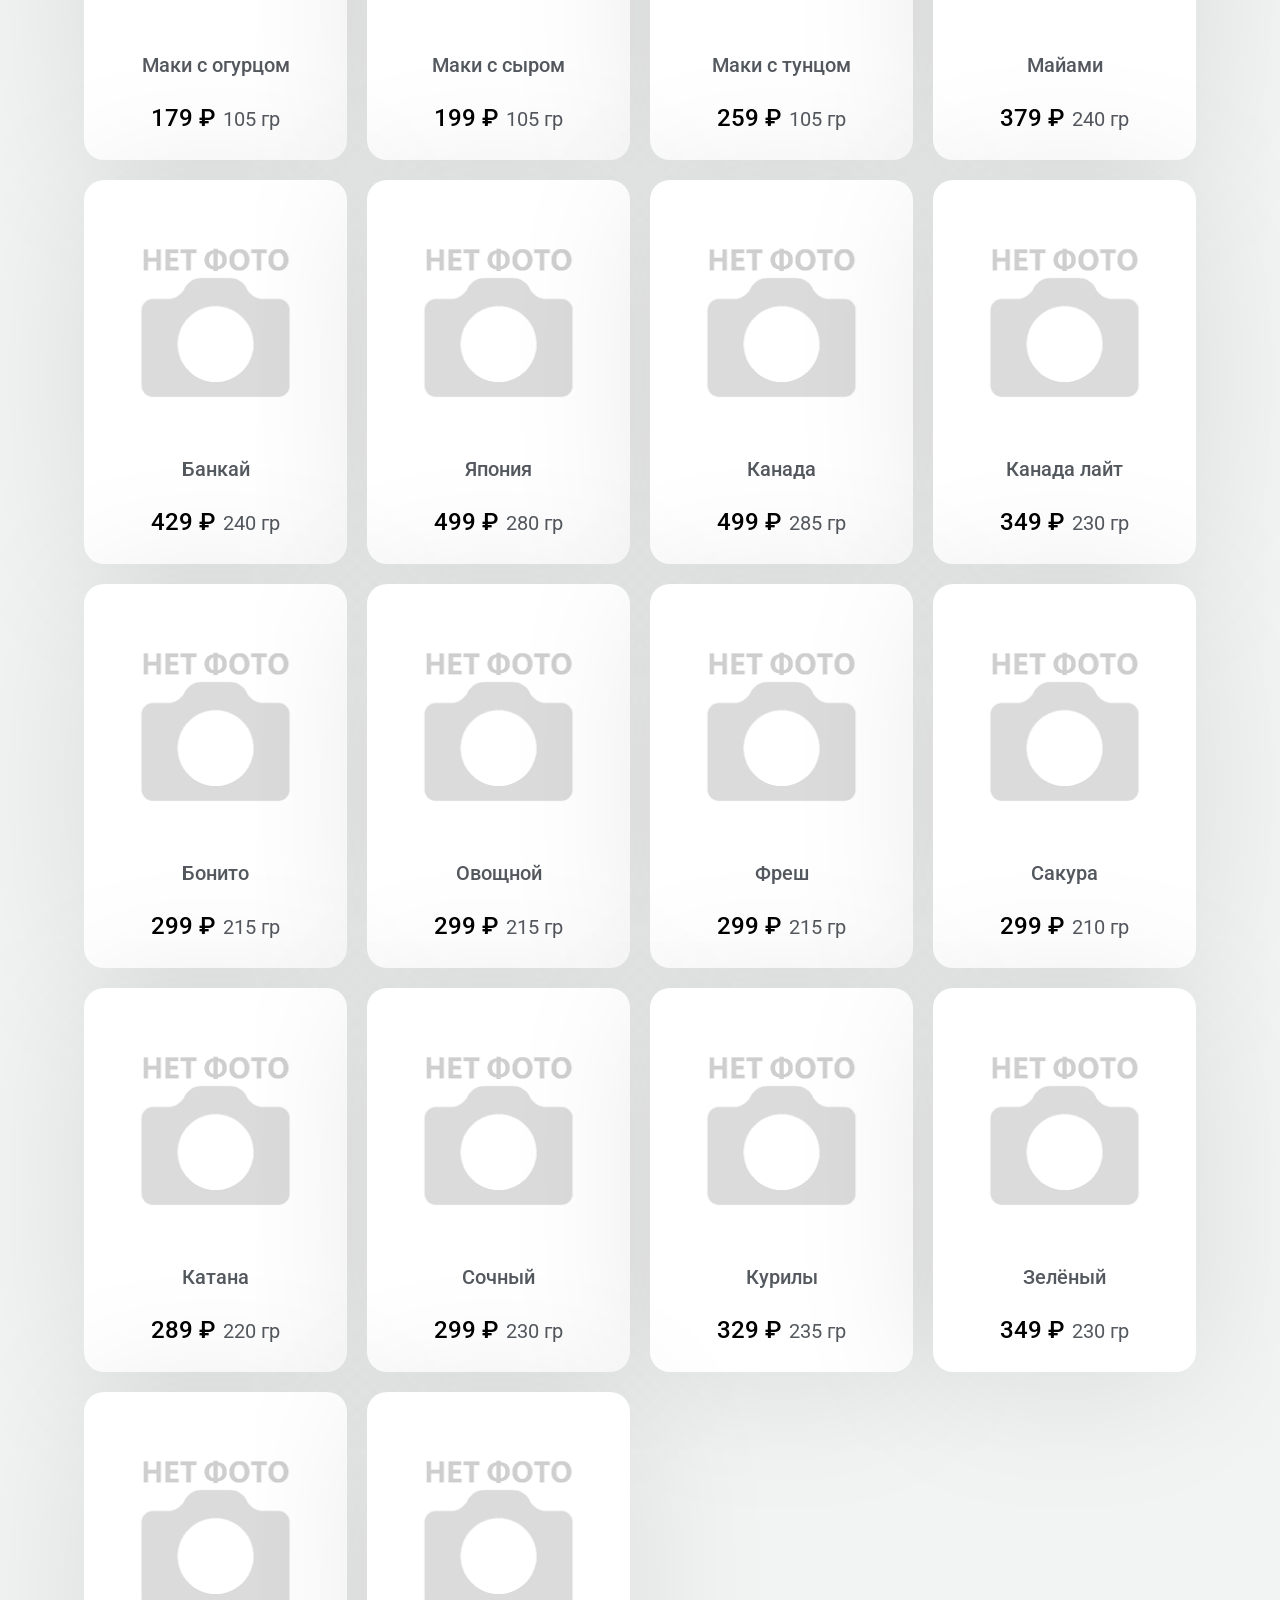
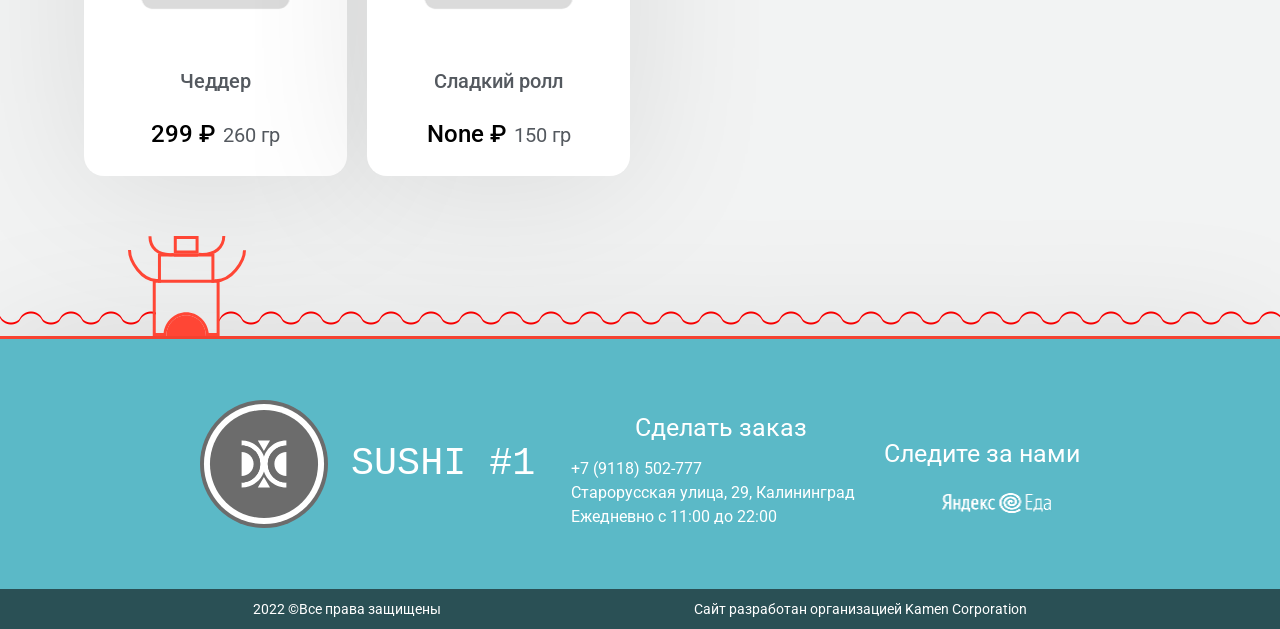
==== commit 5222576a: "host" ====
--- a/category/1/index.html
+++ b/category/1/index.html
@@ -95,7 +95,7 @@
 		
 		
 			<div class="list-object list-object-parent" onClick="document.location='/meal/1/'">
-				<div class="list-object-category" style="background-image: url('..//static/media/food/0.jpg');"></div>
+				<div class="list-object-category" style="background-image: url('../..//static/media/food/0.jpg');"></div>
 				<div style="max-width: 80%;"> <h5> Филадельфия  </h5> </div>
 				<div style="margin-left: 0em; display: flex; flex-direction: raw;">
 					<div style="color: #000; margin-right: 8px;"> <h4> 389 &#x20bd; </h4> </div>
@@ -106,7 +106,7 @@
 		
 		
 			<div class="list-object list-object-parent" onClick="document.location='/meal/2/'">
-				<div class="list-object-category" style="background-image: url('..//static/media/food/-1.png');"></div>
+				<div class="list-object-category" style="background-image: url('../..//static/media/food/-1.png');"></div>
 				<div style="max-width: 80%;"> <h5> Филадельфия лайт  </h5> </div>
 				<div style="margin-left: 0em; display: flex; flex-direction: raw;">
 					<div style="color: #000; margin-right: 8px;"> <h4> 339 &#x20bd; </h4> </div>
@@ -117,7 +117,7 @@
 		
 		
 			<div class="list-object list-object-parent" onClick="document.location='/meal/3/'">
-				<div class="list-object-category" style="background-image: url('..//static/media/food/-1.png');"></div>
+				<div class="list-object-category" style="background-image: url('../..//static/media/food/-1.png');"></div>
 				<div style="max-width: 80%;"> <h5> Филадельфия с креветкой  </h5> </div>
 				<div style="margin-left: 0em; display: flex; flex-direction: raw;">
 					<div style="color: #000; margin-right: 8px;"> <h4> 489 &#x20bd; </h4> </div>
@@ -128,7 +128,7 @@
 		
 		
 			<div class="list-object list-object-parent" onClick="document.location='/meal/4/'">
-				<div class="list-object-category" style="background-image: url('..//static/media/food/-1.png');"></div>
+				<div class="list-object-category" style="background-image: url('../..//static/media/food/-1.png');"></div>
 				<div style="max-width: 80%;"> <h5> Филадельфия цитрус  </h5> </div>
 				<div style="margin-left: 0em; display: flex; flex-direction: raw;">
 					<div style="color: #000; margin-right: 8px;"> <h4> 389 &#x20bd; </h4> </div>
@@ -143,7 +143,7 @@
 		
 		
 			<div class="list-object list-object-parent" onClick="document.location='/meal/5/'">
-				<div class="list-object-category" style="background-image: url('..//static/media/food/-1.png');"></div>
+				<div class="list-object-category" style="background-image: url('../..//static/media/food/-1.png');"></div>
 				<div style="max-width: 80%;"> <h5> Филадельфия с тунцом  </h5> </div>
 				<div style="margin-left: 0em; display: flex; flex-direction: raw;">
 					<div style="color: #000; margin-right: 8px;"> <h4> 399 &#x20bd; </h4> </div>
@@ -154,7 +154,7 @@
 		
 		
 			<div class="list-object list-object-parent" onClick="document.location='/meal/6/'">
-				<div class="list-object-category" style="background-image: url('..//static/media/food/-1.png');"></div>
+				<div class="list-object-category" style="background-image: url('../..//static/media/food/-1.png');"></div>
 				<div style="max-width: 80%;"> <h5> Филадельфия с крабом  </h5> </div>
 				<div style="margin-left: 0em; display: flex; flex-direction: raw;">
 					<div style="color: #000; margin-right: 8px;"> <h4> 439 &#x20bd; </h4> </div>
@@ -165,7 +165,7 @@
 		
 		
 			<div class="list-object list-object-parent" onClick="document.location='/meal/7/'">
-				<div class="list-object-category" style="background-image: url('..//static/media/food/-1.png');"></div>
+				<div class="list-object-category" style="background-image: url('../..//static/media/food/-1.png');"></div>
 				<div style="max-width: 80%;"> <h5> Филадельфия опаленная с карамелью  </h5> </div>
 				<div style="margin-left: 0em; display: flex; flex-direction: raw;">
 					<div style="color: #000; margin-right: 8px;"> <h4> 419 &#x20bd; </h4> </div>
@@ -176,7 +176,7 @@
 		
 		
 			<div class="list-object list-object-parent" onClick="document.location='/meal/8/'">
-				<div class="list-object-category" style="background-image: url('..//static/media/food/-1.png');"></div>
+				<div class="list-object-category" style="background-image: url('../..//static/media/food/-1.png');"></div>
 				<div style="max-width: 80%;"> <h5> Калифорния  </h5> </div>
 				<div style="margin-left: 0em; display: flex; flex-direction: raw;">
 					<div style="color: #000; margin-right: 8px;"> <h4> 329 &#x20bd; </h4> </div>
@@ -191,7 +191,7 @@
 		
 		
 			<div class="list-object list-object-parent" onClick="document.location='/meal/9/'">
-				<div class="list-object-category" style="background-image: url('..//static/media/food/-1.png');"></div>
+				<div class="list-object-category" style="background-image: url('../..//static/media/food/-1.png');"></div>
 				<div style="max-width: 80%;"> <h5> Калифорния с сыром  </h5> </div>
 				<div style="margin-left: 0em; display: flex; flex-direction: raw;">
 					<div style="color: #000; margin-right: 8px;"> <h4> 349 &#x20bd; </h4> </div>
@@ -202,7 +202,7 @@
 		
 		
 			<div class="list-object list-object-parent" onClick="document.location='/meal/10/'">
-				<div class="list-object-category" style="background-image: url('..//static/media/food/-1.png');"></div>
+				<div class="list-object-category" style="background-image: url('../..//static/media/food/-1.png');"></div>
 				<div style="max-width: 80%;"> <h5> Ролл Цезарь с лососем  </h5> </div>
 				<div style="margin-left: 0em; display: flex; flex-direction: raw;">
 					<div style="color: #000; margin-right: 8px;"> <h4> 379 &#x20bd; </h4> </div>
@@ -213,7 +213,7 @@
 		
 		
 			<div class="list-object list-object-parent" onClick="document.location='/meal/11/'">
-				<div class="list-object-category" style="background-image: url('..//static/media/food/-1.png');"></div>
+				<div class="list-object-category" style="background-image: url('../..//static/media/food/-1.png');"></div>
 				<div style="max-width: 80%;"> <h5> Ролл Цезарь с курицей  </h5> </div>
 				<div style="margin-left: 0em; display: flex; flex-direction: raw;">
 					<div style="color: #000; margin-right: 8px;"> <h4> 349 &#x20bd; </h4> </div>
@@ -224,7 +224,7 @@
 		
 		
 			<div class="list-object list-object-parent" onClick="document.location='/meal/12/'">
-				<div class="list-object-category" style="background-image: url('..//static/media/food/-1.png');"></div>
+				<div class="list-object-category" style="background-image: url('../..//static/media/food/-1.png');"></div>
 				<div style="max-width: 80%;"> <h5> Маки с лососем  </h5> </div>
 				<div style="margin-left: 0em; display: flex; flex-direction: raw;">
 					<div style="color: #000; margin-right: 8px;"> <h4> 239 &#x20bd; </h4> </div>
@@ -239,7 +239,7 @@
 		
 		
 			<div class="list-object list-object-parent" onClick="document.location='/meal/13/'">
-				<div class="list-object-category" style="background-image: url('..//static/media/food/-1.png');"></div>
+				<div class="list-object-category" style="background-image: url('../..//static/media/food/-1.png');"></div>
 				<div style="max-width: 80%;"> <h5> Маки с огурцом  </h5> </div>
 				<div style="margin-left: 0em; display: flex; flex-direction: raw;">
 					<div style="color: #000; margin-right: 8px;"> <h4> 179 &#x20bd; </h4> </div>
@@ -250,7 +250,7 @@
 		
 		
 			<div class="list-object list-object-parent" onClick="document.location='/meal/14/'">
-				<div class="list-object-category" style="background-image: url('..//static/media/food/-1.png');"></div>
+				<div class="list-object-category" style="background-image: url('../..//static/media/food/-1.png');"></div>
 				<div style="max-width: 80%;"> <h5> Маки с сыром  </h5> </div>
 				<div style="margin-left: 0em; display: flex; flex-direction: raw;">
 					<div style="color: #000; margin-right: 8px;"> <h4> 199 &#x20bd; </h4> </div>
@@ -261,7 +261,7 @@
 		
 		
 			<div class="list-object list-object-parent" onClick="document.location='/meal/15/'">
-				<div class="list-object-category" style="background-image: url('..//static/media/food/-1.png');"></div>
+				<div class="list-object-category" style="background-image: url('../..//static/media/food/-1.png');"></div>
 				<div style="max-width: 80%;"> <h5> Маки с тунцом  </h5> </div>
 				<div style="margin-left: 0em; display: flex; flex-direction: raw;">
 					<div style="color: #000; margin-right: 8px;"> <h4> 259 &#x20bd; </h4> </div>
@@ -272,7 +272,7 @@
 		
 		
 			<div class="list-object list-object-parent" onClick="document.location='/meal/16/'">
-				<div class="list-object-category" style="background-image: url('..//static/media/food/-1.png');"></div>
+				<div class="list-object-category" style="background-image: url('../..//static/media/food/-1.png');"></div>
 				<div style="max-width: 80%;"> <h5> Майами </h5> </div>
 				<div style="margin-left: 0em; display: flex; flex-direction: raw;">
 					<div style="color: #000; margin-right: 8px;"> <h4> 379 &#x20bd; </h4> </div>
@@ -287,7 +287,7 @@
 		
 		
 			<div class="list-object list-object-parent" onClick="document.location='/meal/17/'">
-				<div class="list-object-category" style="background-image: url('..//static/media/food/-1.png');"></div>
+				<div class="list-object-category" style="background-image: url('../..//static/media/food/-1.png');"></div>
 				<div style="max-width: 80%;"> <h5> Банкай  </h5> </div>
 				<div style="margin-left: 0em; display: flex; flex-direction: raw;">
 					<div style="color: #000; margin-right: 8px;"> <h4> 429 &#x20bd; </h4> </div>
@@ -298,7 +298,7 @@
 		
 		
 			<div class="list-object list-object-parent" onClick="document.location='/meal/18/'">
-				<div class="list-object-category" style="background-image: url('..//static/media/food/-1.png');"></div>
+				<div class="list-object-category" style="background-image: url('../..//static/media/food/-1.png');"></div>
 				<div style="max-width: 80%;"> <h5> Япония  </h5> </div>
 				<div style="margin-left: 0em; display: flex; flex-direction: raw;">
 					<div style="color: #000; margin-right: 8px;"> <h4> 499 &#x20bd; </h4> </div>
@@ -309,7 +309,7 @@
 		
 		
 			<div class="list-object list-object-parent" onClick="document.location='/meal/19/'">
-				<div class="list-object-category" style="background-image: url('..//static/media/food/-1.png');"></div>
+				<div class="list-object-category" style="background-image: url('../..//static/media/food/-1.png');"></div>
 				<div style="max-width: 80%;"> <h5> Канада  </h5> </div>
 				<div style="margin-left: 0em; display: flex; flex-direction: raw;">
 					<div style="color: #000; margin-right: 8px;"> <h4> 499 &#x20bd; </h4> </div>
@@ -320,7 +320,7 @@
 		
 		
 			<div class="list-object list-object-parent" onClick="document.location='/meal/20/'">
-				<div class="list-object-category" style="background-image: url('..//static/media/food/-1.png');"></div>
+				<div class="list-object-category" style="background-image: url('../..//static/media/food/-1.png');"></div>
 				<div style="max-width: 80%;"> <h5> Канада лайт  </h5> </div>
 				<div style="margin-left: 0em; display: flex; flex-direction: raw;">
 					<div style="color: #000; margin-right: 8px;"> <h4> 349 &#x20bd; </h4> </div>
@@ -335,7 +335,7 @@
 		
 		
 			<div class="list-object list-object-parent" onClick="document.location='/meal/21/'">
-				<div class="list-object-category" style="background-image: url('..//static/media/food/-1.png');"></div>
+				<div class="list-object-category" style="background-image: url('../..//static/media/food/-1.png');"></div>
 				<div style="max-width: 80%;"> <h5> Бонито  </h5> </div>
 				<div style="margin-left: 0em; display: flex; flex-direction: raw;">
 					<div style="color: #000; margin-right: 8px;"> <h4> 299 &#x20bd; </h4> </div>
@@ -346,7 +346,7 @@
 		
 		
 			<div class="list-object list-object-parent" onClick="document.location='/meal/22/'">
-				<div class="list-object-category" style="background-image: url('..//static/media/food/-1.png');"></div>
+				<div class="list-object-category" style="background-image: url('../..//static/media/food/-1.png');"></div>
 				<div style="max-width: 80%;"> <h5> Овощной  </h5> </div>
 				<div style="margin-left: 0em; display: flex; flex-direction: raw;">
 					<div style="color: #000; margin-right: 8px;"> <h4> 299 &#x20bd; </h4> </div>
@@ -357,7 +357,7 @@
 		
 		
 			<div class="list-object list-object-parent" onClick="document.location='/meal/23/'">
-				<div class="list-object-category" style="background-image: url('..//static/media/food/-1.png');"></div>
+				<div class="list-object-category" style="background-image: url('../..//static/media/food/-1.png');"></div>
 				<div style="max-width: 80%;"> <h5> Фреш  </h5> </div>
 				<div style="margin-left: 0em; display: flex; flex-direction: raw;">
 					<div style="color: #000; margin-right: 8px;"> <h4> 299 &#x20bd; </h4> </div>
@@ -368,7 +368,7 @@
 		
 		
 			<div class="list-object list-object-parent" onClick="document.location='/meal/24/'">
-				<div class="list-object-category" style="background-image: url('..//static/media/food/-1.png');"></div>
+				<div class="list-object-category" style="background-image: url('../..//static/media/food/-1.png');"></div>
 				<div style="max-width: 80%;"> <h5> Сакура  </h5> </div>
 				<div style="margin-left: 0em; display: flex; flex-direction: raw;">
 					<div style="color: #000; margin-right: 8px;"> <h4> 299 &#x20bd; </h4> </div>
@@ -383,7 +383,7 @@
 		
 		
 			<div class="list-object list-object-parent" onClick="document.location='/meal/25/'">
-				<div class="list-object-category" style="background-image: url('..//static/media/food/-1.png');"></div>
+				<div class="list-object-category" style="background-image: url('../..//static/media/food/-1.png');"></div>
 				<div style="max-width: 80%;"> <h5> Катана   </h5> </div>
 				<div style="margin-left: 0em; display: flex; flex-direction: raw;">
 					<div style="color: #000; margin-right: 8px;"> <h4> 289 &#x20bd; </h4> </div>
@@ -394,7 +394,7 @@
 		
 		
 			<div class="list-object list-object-parent" onClick="document.location='/meal/26/'">
-				<div class="list-object-category" style="background-image: url('..//static/media/food/-1.png');"></div>
+				<div class="list-object-category" style="background-image: url('../..//static/media/food/-1.png');"></div>
 				<div style="max-width: 80%;"> <h5> Сочный  </h5> </div>
 				<div style="margin-left: 0em; display: flex; flex-direction: raw;">
 					<div style="color: #000; margin-right: 8px;"> <h4> 299 &#x20bd; </h4> </div>
@@ -405,7 +405,7 @@
 		
 		
 			<div class="list-object list-object-parent" onClick="document.location='/meal/27/'">
-				<div class="list-object-category" style="background-image: url('..//static/media/food/-1.png');"></div>
+				<div class="list-object-category" style="background-image: url('../..//static/media/food/-1.png');"></div>
 				<div style="max-width: 80%;"> <h5> Курилы  </h5> </div>
 				<div style="margin-left: 0em; display: flex; flex-direction: raw;">
 					<div style="color: #000; margin-right: 8px;"> <h4> 329 &#x20bd; </h4> </div>
@@ -416,7 +416,7 @@
 		
 		
 			<div class="list-object list-object-parent" onClick="document.location='/meal/28/'">
-				<div class="list-object-category" style="background-image: url('..//static/media/food/-1.png');"></div>
+				<div class="list-object-category" style="background-image: url('../..//static/media/food/-1.png');"></div>
 				<div style="max-width: 80%;"> <h5> Зелёный  </h5> </div>
 				<div style="margin-left: 0em; display: flex; flex-direction: raw;">
 					<div style="color: #000; margin-right: 8px;"> <h4> 349 &#x20bd; </h4> </div>
@@ -431,7 +431,7 @@
 		
 		
 			<div class="list-object list-object-parent" onClick="document.location='/meal/29/'">
-				<div class="list-object-category" style="background-image: url('..//static/media/food/-1.png');"></div>
+				<div class="list-object-category" style="background-image: url('../..//static/media/food/-1.png');"></div>
 				<div style="max-width: 80%;"> <h5> Чеддер  </h5> </div>
 				<div style="margin-left: 0em; display: flex; flex-direction: raw;">
 					<div style="color: #000; margin-right: 8px;"> <h4> 299 &#x20bd; </h4> </div>
@@ -442,7 +442,7 @@
 		
 		
 			<div class="list-object list-object-parent" onClick="document.location='/meal/30/'">
-				<div class="list-object-category" style="background-image: url('..//static/media/food/-1.png');"></div>
+				<div class="list-object-category" style="background-image: url('../..//static/media/food/-1.png');"></div>
 				<div style="max-width: 80%;"> <h5> Сладкий ролл  </h5> </div>
 				<div style="margin-left: 0em; display: flex; flex-direction: raw;">
 					<div style="color: #000; margin-right: 8px;"> <h4> None &#x20bd; </h4> </div>
@@ -453,7 +453,7 @@
 		
 		
 			<div class="list-object list-object-parent" style="visibility: hidden;">
-				<div class="list-object-category" style="background-image: url('..//static/media/food/1.jpg');"></div>
+				<div class="list-object-category" style="background-image: url('../..//static/media/food/1.jpg');"></div>
 				<div style="max-width: 80%;"> <h5> Филадельфия  </h5> </div>
 				<div style="margin-left: 0em; display: flex; flex-direction: raw;">
 					<div style="color: #000; margin-right: 8px;"> <h4> 389 &#x20bd; </h4> </div>
@@ -464,7 +464,7 @@
 		
 		
 			<div class="list-object list-object-parent" style="visibility: hidden;">
-				<div class="list-object-category" style="background-image: url('..//static/media/food/1.jpg');"></div>
+				<div class="list-object-category" style="background-image: url('../..//static/media/food/1.jpg');"></div>
 				<div style="max-width: 80%;"> <h5> Филадельфия  </h5> </div>
 				<div style="margin-left: 0em; display: flex; flex-direction: raw;">
 					<div style="color: #000; margin-right: 8px;"> <h4> 389 &#x20bd; </h4> </div>
@@ -483,7 +483,7 @@
 		
 		
 			<div class="list-object list-object-parent" onClick="document.location='/meal/1/'">
-				<div class="list-object-category" style="background-image: url('..//static/media/food/0.jpg');"></div>
+				<div class="list-object-category" style="background-image: url('../..//static/media/food/0.jpg');"></div>
 				<div style="max-width: 80%;"> <h5> Филадельфия  </h5> </div>
 				<div style="margin-left: 0em; display: flex; flex-direction: raw;">
 					<div style="color: #000; margin-right: 8px;"> <h4> 389 &#x20bd; </h4> </div>
@@ -494,7 +494,7 @@
 		
 		
 			<div class="list-object list-object-parent" onClick="document.location='/meal/2/'">
-				<div class="list-object-category" style="background-image: url('..//static/media/food/-1.png');"></div>
+				<div class="list-object-category" style="background-image: url('../..//static/media/food/-1.png');"></div>
 				<div style="max-width: 80%;"> <h5> Филадельфия лайт  </h5> </div>
 				<div style="margin-left: 0em; display: flex; flex-direction: raw;">
 					<div style="color: #000; margin-right: 8px;"> <h4> 339 &#x20bd; </h4> </div>
@@ -509,7 +509,7 @@
 		
 		
 			<div class="list-object list-object-parent" onClick="document.location='/meal/3/'">
-				<div class="list-object-category" style="background-image: url('..//static/media/food/-1.png');"></div>
+				<div class="list-object-category" style="background-image: url('../..//static/media/food/-1.png');"></div>
 				<div style="max-width: 80%;"> <h5> Филадельфия с креветкой  </h5> </div>
 				<div style="margin-left: 0em; display: flex; flex-direction: raw;">
 					<div style="color: #000; margin-right: 8px;"> <h4> 489 &#x20bd; </h4> </div>
@@ -520,7 +520,7 @@
 		
 		
 			<div class="list-object list-object-parent" onClick="document.location='/meal/4/'">
-				<div class="list-object-category" style="background-image: url('..//static/media/food/-1.png');"></div>
+				<div class="list-object-category" style="background-image: url('../..//static/media/food/-1.png');"></div>
 				<div style="max-width: 80%;"> <h5> Филадельфия цитрус  </h5> </div>
 				<div style="margin-left: 0em; display: flex; flex-direction: raw;">
 					<div style="color: #000; margin-right: 8px;"> <h4> 389 &#x20bd; </h4> </div>
@@ -535,7 +535,7 @@
 		
 		
 			<div class="list-object list-object-parent" onClick="document.location='/meal/5/'">
-				<div class="list-object-category" style="background-image: url('..//static/media/food/-1.png');"></div>
+				<div class="list-object-category" style="background-image: url('../..//static/media/food/-1.png');"></div>
 				<div style="max-width: 80%;"> <h5> Филадельфия с тунцом  </h5> </div>
 				<div style="margin-left: 0em; display: flex; flex-direction: raw;">
 					<div style="color: #000; margin-right: 8px;"> <h4> 399 &#x20bd; </h4> </div>
@@ -546,7 +546,7 @@
 		
 		
 			<div class="list-object list-object-parent" onClick="document.location='/meal/6/'">
-				<div class="list-object-category" style="background-image: url('..//static/media/food/-1.png');"></div>
+				<div class="list-object-category" style="background-image: url('../..//static/media/food/-1.png');"></div>
 				<div style="max-width: 80%;"> <h5> Филадельфия с крабом  </h5> </div>
 				<div style="margin-left: 0em; display: flex; flex-direction: raw;">
 					<div style="color: #000; margin-right: 8px;"> <h4> 439 &#x20bd; </h4> </div>
@@ -561,7 +561,7 @@
 		
 		
 			<div class="list-object list-object-parent" onClick="document.location='/meal/7/'">
-				<div class="list-object-category" style="background-image: url('..//static/media/food/-1.png');"></div>
+				<div class="list-object-category" style="background-image: url('../..//static/media/food/-1.png');"></div>
 				<div style="max-width: 80%;"> <h5> Филадельфия опаленная с карамелью  </h5> </div>
 				<div style="margin-left: 0em; display: flex; flex-direction: raw;">
 					<div style="color: #000; margin-right: 8px;"> <h4> 419 &#x20bd; </h4> </div>
@@ -572,7 +572,7 @@
 		
 		
 			<div class="list-object list-object-parent" onClick="document.location='/meal/8/'">
-				<div class="list-object-category" style="background-image: url('..//static/media/food/-1.png');"></div>
+				<div class="list-object-category" style="background-image: url('../..//static/media/food/-1.png');"></div>
 				<div style="max-width: 80%;"> <h5> Калифорния  </h5> </div>
 				<div style="margin-left: 0em; display: flex; flex-direction: raw;">
 					<div style="color: #000; margin-right: 8px;"> <h4> 329 &#x20bd; </h4> </div>
@@ -587,7 +587,7 @@
 		
 		
 			<div class="list-object list-object-parent" onClick="document.location='/meal/9/'">
-				<div class="list-object-category" style="background-image: url('..//static/media/food/-1.png');"></div>
+				<div class="list-object-category" style="background-image: url('../..//static/media/food/-1.png');"></div>
 				<div style="max-width: 80%;"> <h5> Калифорния с сыром  </h5> </div>
 				<div style="margin-left: 0em; display: flex; flex-direction: raw;">
 					<div style="color: #000; margin-right: 8px;"> <h4> 349 &#x20bd; </h4> </div>
@@ -598,7 +598,7 @@
 		
 		
 			<div class="list-object list-object-parent" onClick="document.location='/meal/10/'">
-				<div class="list-object-category" style="background-image: url('..//static/media/food/-1.png');"></div>
+				<div class="list-object-category" style="background-image: url('../..//static/media/food/-1.png');"></div>
 				<div style="max-width: 80%;"> <h5> Ролл Цезарь с лососем  </h5> </div>
 				<div style="margin-left: 0em; display: flex; flex-direction: raw;">
 					<div style="color: #000; margin-right: 8px;"> <h4> 379 &#x20bd; </h4> </div>
@@ -613,7 +613,7 @@
 		
 		
 			<div class="list-object list-object-parent" onClick="document.location='/meal/11/'">
-				<div class="list-object-category" style="background-image: url('..//static/media/food/-1.png');"></div>
+				<div class="list-object-category" style="background-image: url('../..//static/media/food/-1.png');"></div>
 				<div style="max-width: 80%;"> <h5> Ролл Цезарь с курицей  </h5> </div>
 				<div style="margin-left: 0em; display: flex; flex-direction: raw;">
 					<div style="color: #000; margin-right: 8px;"> <h4> 349 &#x20bd; </h4> </div>
@@ -624,7 +624,7 @@
 		
 		
 			<div class="list-object list-object-parent" onClick="document.location='/meal/12/'">
-				<div class="list-object-category" style="background-image: url('..//static/media/food/-1.png');"></div>
+				<div class="list-object-category" style="background-image: url('../..//static/media/food/-1.png');"></div>
 				<div style="max-width: 80%;"> <h5> Маки с лососем  </h5> </div>
 				<div style="margin-left: 0em; display: flex; flex-direction: raw;">
 					<div style="color: #000; margin-right: 8px;"> <h4> 239 &#x20bd; </h4> </div>
@@ -639,7 +639,7 @@
 		
 		
 			<div class="list-object list-object-parent" onClick="document.location='/meal/13/'">
-				<div class="list-object-category" style="background-image: url('..//static/media/food/-1.png');"></div>
+				<div class="list-object-category" style="background-image: url('../..//static/media/food/-1.png');"></div>
 				<div style="max-width: 80%;"> <h5> Маки с огурцом  </h5> </div>
 				<div style="margin-left: 0em; display: flex; flex-direction: raw;">
 					<div style="color: #000; margin-right: 8px;"> <h4> 179 &#x20bd; </h4> </div>
@@ -650,7 +650,7 @@
 		
 		
 			<div class="list-object list-object-parent" onClick="document.location='/meal/14/'">
-				<div class="list-object-category" style="background-image: url('..//static/media/food/-1.png');"></div>
+				<div class="list-object-category" style="background-image: url('../..//static/media/food/-1.png');"></div>
 				<div style="max-width: 80%;"> <h5> Маки с сыром  </h5> </div>
 				<div style="margin-left: 0em; display: flex; flex-direction: raw;">
 					<div style="color: #000; margin-right: 8px;"> <h4> 199 &#x20bd; </h4> </div>
@@ -665,7 +665,7 @@
 		
 		
 			<div class="list-object list-object-parent" onClick="document.location='/meal/15/'">
-				<div class="list-object-category" style="background-image: url('..//static/media/food/-1.png');"></div>
+				<div class="list-object-category" style="background-image: url('../..//static/media/food/-1.png');"></div>
 				<div style="max-width: 80%;"> <h5> Маки с тунцом  </h5> </div>
 				<div style="margin-left: 0em; display: flex; flex-direction: raw;">
 					<div style="color: #000; margin-right: 8px;"> <h4> 259 &#x20bd; </h4> </div>
@@ -676,7 +676,7 @@
 		
 		
 			<div class="list-object list-object-parent" onClick="document.location='/meal/16/'">
-				<div class="list-object-category" style="background-image: url('..//static/media/food/-1.png');"></div>
+				<div class="list-object-category" style="background-image: url('../..//static/media/food/-1.png');"></div>
 				<div style="max-width: 80%;"> <h5> Майами </h5> </div>
 				<div style="margin-left: 0em; display: flex; flex-direction: raw;">
 					<div style="color: #000; margin-right: 8px;"> <h4> 379 &#x20bd; </h4> </div>
@@ -691,7 +691,7 @@
 		
 		
 			<div class="list-object list-object-parent" onClick="document.location='/meal/17/'">
-				<div class="list-object-category" style="background-image: url('..//static/media/food/-1.png');"></div>
+				<div class="list-object-category" style="background-image: url('../..//static/media/food/-1.png');"></div>
 				<div style="max-width: 80%;"> <h5> Банкай  </h5> </div>
 				<div style="margin-left: 0em; display: flex; flex-direction: raw;">
 					<div style="color: #000; margin-right: 8px;"> <h4> 429 &#x20bd; </h4> </div>
@@ -702,7 +702,7 @@
 		
 		
 			<div class="list-object list-object-parent" onClick="document.location='/meal/18/'">
-				<div class="list-object-category" style="background-image: url('..//static/media/food/-1.png');"></div>
+				<div class="list-object-category" style="background-image: url('../..//static/media/food/-1.png');"></div>
 				<div style="max-width: 80%;"> <h5> Япония  </h5> </div>
 				<div style="margin-left: 0em; display: flex; flex-direction: raw;">
 					<div style="color: #000; margin-right: 8px;"> <h4> 499 &#x20bd; </h4> </div>
@@ -717,7 +717,7 @@
 		
 		
 			<div class="list-object list-object-parent" onClick="document.location='/meal/19/'">
-				<div class="list-object-category" style="background-image: url('..//static/media/food/-1.png');"></div>
+				<div class="list-object-category" style="background-image: url('../..//static/media/food/-1.png');"></div>
 				<div style="max-width: 80%;"> <h5> Канада  </h5> </div>
 				<div style="margin-left: 0em; display: flex; flex-direction: raw;">
 					<div style="color: #000; margin-right: 8px;"> <h4> 499 &#x20bd; </h4> </div>
@@ -728,7 +728,7 @@
 		
 		
 			<div class="list-object list-object-parent" onClick="document.location='/meal/20/'">
-				<div class="list-object-category" style="background-image: url('..//static/media/food/-1.png');"></div>
+				<div class="list-object-category" style="background-image: url('../..//static/media/food/-1.png');"></div>
 				<div style="max-width: 80%;"> <h5> Канада лайт  </h5> </div>
 				<div style="margin-left: 0em; display: flex; flex-direction: raw;">
 					<div style="color: #000; margin-right: 8px;"> <h4> 349 &#x20bd; </h4> </div>
@@ -743,7 +743,7 @@
 		
 		
 			<div class="list-object list-object-parent" onClick="document.location='/meal/21/'">
-				<div class="list-object-category" style="background-image: url('..//static/media/food/-1.png');"></div>
+				<div class="list-object-category" style="background-image: url('../..//static/media/food/-1.png');"></div>
 				<div style="max-width: 80%;"> <h5> Бонито  </h5> </div>
 				<div style="margin-left: 0em; display: flex; flex-direction: raw;">
 					<div style="color: #000; margin-right: 8px;"> <h4> 299 &#x20bd; </h4> </div>
@@ -754,7 +754,7 @@
 		
 		
 			<div class="list-object list-object-parent" onClick="document.location='/meal/22/'">
-				<div class="list-object-category" style="background-image: url('..//static/media/food/-1.png');"></div>
+				<div class="list-object-category" style="background-image: url('../..//static/media/food/-1.png');"></div>
 				<div style="max-width: 80%;"> <h5> Овощной  </h5> </div>
 				<div style="margin-left: 0em; display: flex; flex-direction: raw;">
 					<div style="color: #000; margin-right: 8px;"> <h4> 299 &#x20bd; </h4> </div>
@@ -769,7 +769,7 @@
 		
 		
 			<div class="list-object list-object-parent" onClick="document.location='/meal/23/'">
-				<div class="list-object-category" style="background-image: url('..//static/media/food/-1.png');"></div>
+				<div class="list-object-category" style="background-image: url('../..//static/media/food/-1.png');"></div>
 				<div style="max-width: 80%;"> <h5> Фреш  </h5> </div>
 				<div style="margin-left: 0em; display: flex; flex-direction: raw;">
 					<div style="color: #000; margin-right: 8px;"> <h4> 299 &#x20bd; </h4> </div>
@@ -780,7 +780,7 @@
 		
 		
 			<div class="list-object list-object-parent" onClick="document.location='/meal/24/'">
-				<div class="list-object-category" style="background-image: url('..//static/media/food/-1.png');"></div>
+				<div class="list-object-category" style="background-image: url('../..//static/media/food/-1.png');"></div>
 				<div style="max-width: 80%;"> <h5> Сакура  </h5> </div>
 				<div style="margin-left: 0em; display: flex; flex-direction: raw;">
 					<div style="color: #000; margin-right: 8px;"> <h4> 299 &#x20bd; </h4> </div>
@@ -795,7 +795,7 @@
 		
 		
 			<div class="list-object list-object-parent" onClick="document.location='/meal/25/'">
-				<div class="list-object-category" style="background-image: url('..//static/media/food/-1.png');"></div>
+				<div class="list-object-category" style="background-image: url('../..//static/media/food/-1.png');"></div>
 				<div style="max-width: 80%;"> <h5> Катана   </h5> </div>
 				<div style="margin-left: 0em; display: flex; flex-direction: raw;">
 					<div style="color: #000; margin-right: 8px;"> <h4> 289 &#x20bd; </h4> </div>
@@ -806,7 +806,7 @@
 		
 		
 			<div class="list-object list-object-parent" onClick="document.location='/meal/26/'">
-				<div class="list-object-category" style="background-image: url('..//static/media/food/-1.png');"></div>
+				<div class="list-object-category" style="background-image: url('../..//static/media/food/-1.png');"></div>
 				<div style="max-width: 80%;"> <h5> Сочный  </h5> </div>
 				<div style="margin-left: 0em; display: flex; flex-direction: raw;">
 					<div style="color: #000; margin-right: 8px;"> <h4> 299 &#x20bd; </h4> </div>
@@ -821,7 +821,7 @@
 		
 		
 			<div class="list-object list-object-parent" onClick="document.location='/meal/27/'">
-				<div class="list-object-category" style="background-image: url('..//static/media/food/-1.png');"></div>
+				<div class="list-object-category" style="background-image: url('../..//static/media/food/-1.png');"></div>
 				<div style="max-width: 80%;"> <h5> Курилы  </h5> </div>
 				<div style="margin-left: 0em; display: flex; flex-direction: raw;">
 					<div style="color: #000; margin-right: 8px;"> <h4> 329 &#x20bd; </h4> </div>
@@ -832,7 +832,7 @@
 		
 		
 			<div class="list-object list-object-parent" onClick="document.location='/meal/28/'">
-				<div class="list-object-category" style="background-image: url('..//static/media/food/-1.png');"></div>
+				<div class="list-object-category" style="background-image: url('../..//static/media/food/-1.png');"></div>
 				<div style="max-width: 80%;"> <h5> Зелёный  </h5> </div>
 				<div style="margin-left: 0em; display: flex; flex-direction: raw;">
 					<div style="color: #000; margin-right: 8px;"> <h4> 349 &#x20bd; </h4> </div>
@@ -847,7 +847,7 @@
 		
 		
 			<div class="list-object list-object-parent" onClick="document.location='/meal/29/'">
-				<div class="list-object-category" style="background-image: url('..//static/media/food/-1.png');"></div>
+				<div class="list-object-category" style="background-image: url('../..//static/media/food/-1.png');"></div>
 				<div style="max-width: 80%;"> <h5> Чеддер  </h5> </div>
 				<div style="margin-left: 0em; display: flex; flex-direction: raw;">
 					<div style="color: #000; margin-right: 8px;"> <h4> 299 &#x20bd; </h4> </div>
@@ -858,7 +858,7 @@
 		
 		
 			<div class="list-object list-object-parent" onClick="document.location='/meal/30/'">
-				<div class="list-object-category" style="background-image: url('..//static/media/food/-1.png');"></div>
+				<div class="list-object-category" style="background-image: url('../..//static/media/food/-1.png');"></div>
 				<div style="max-width: 80%;"> <h5> Сладкий ролл  </h5> </div>
 				<div style="margin-left: 0em; display: flex; flex-direction: raw;">
 					<div style="color: #000; margin-right: 8px;"> <h4> None &#x20bd; </h4> </div>
